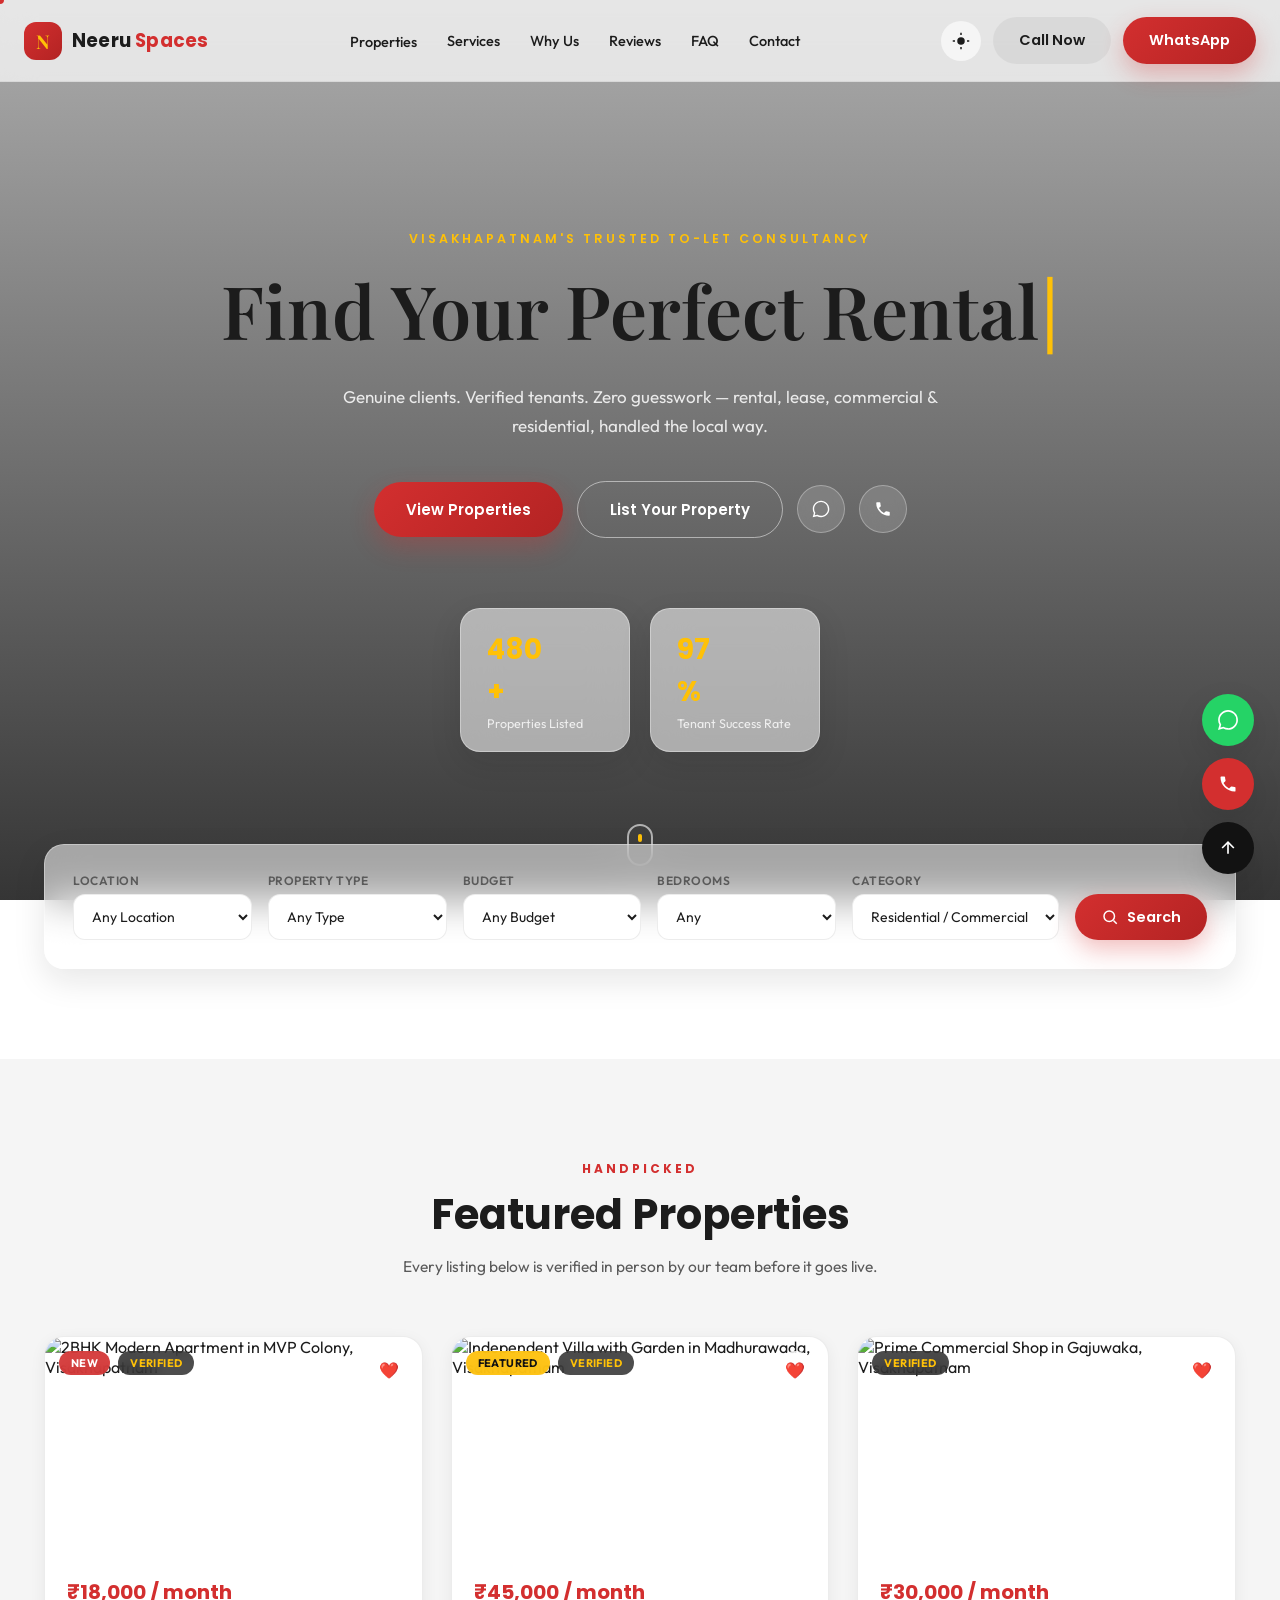
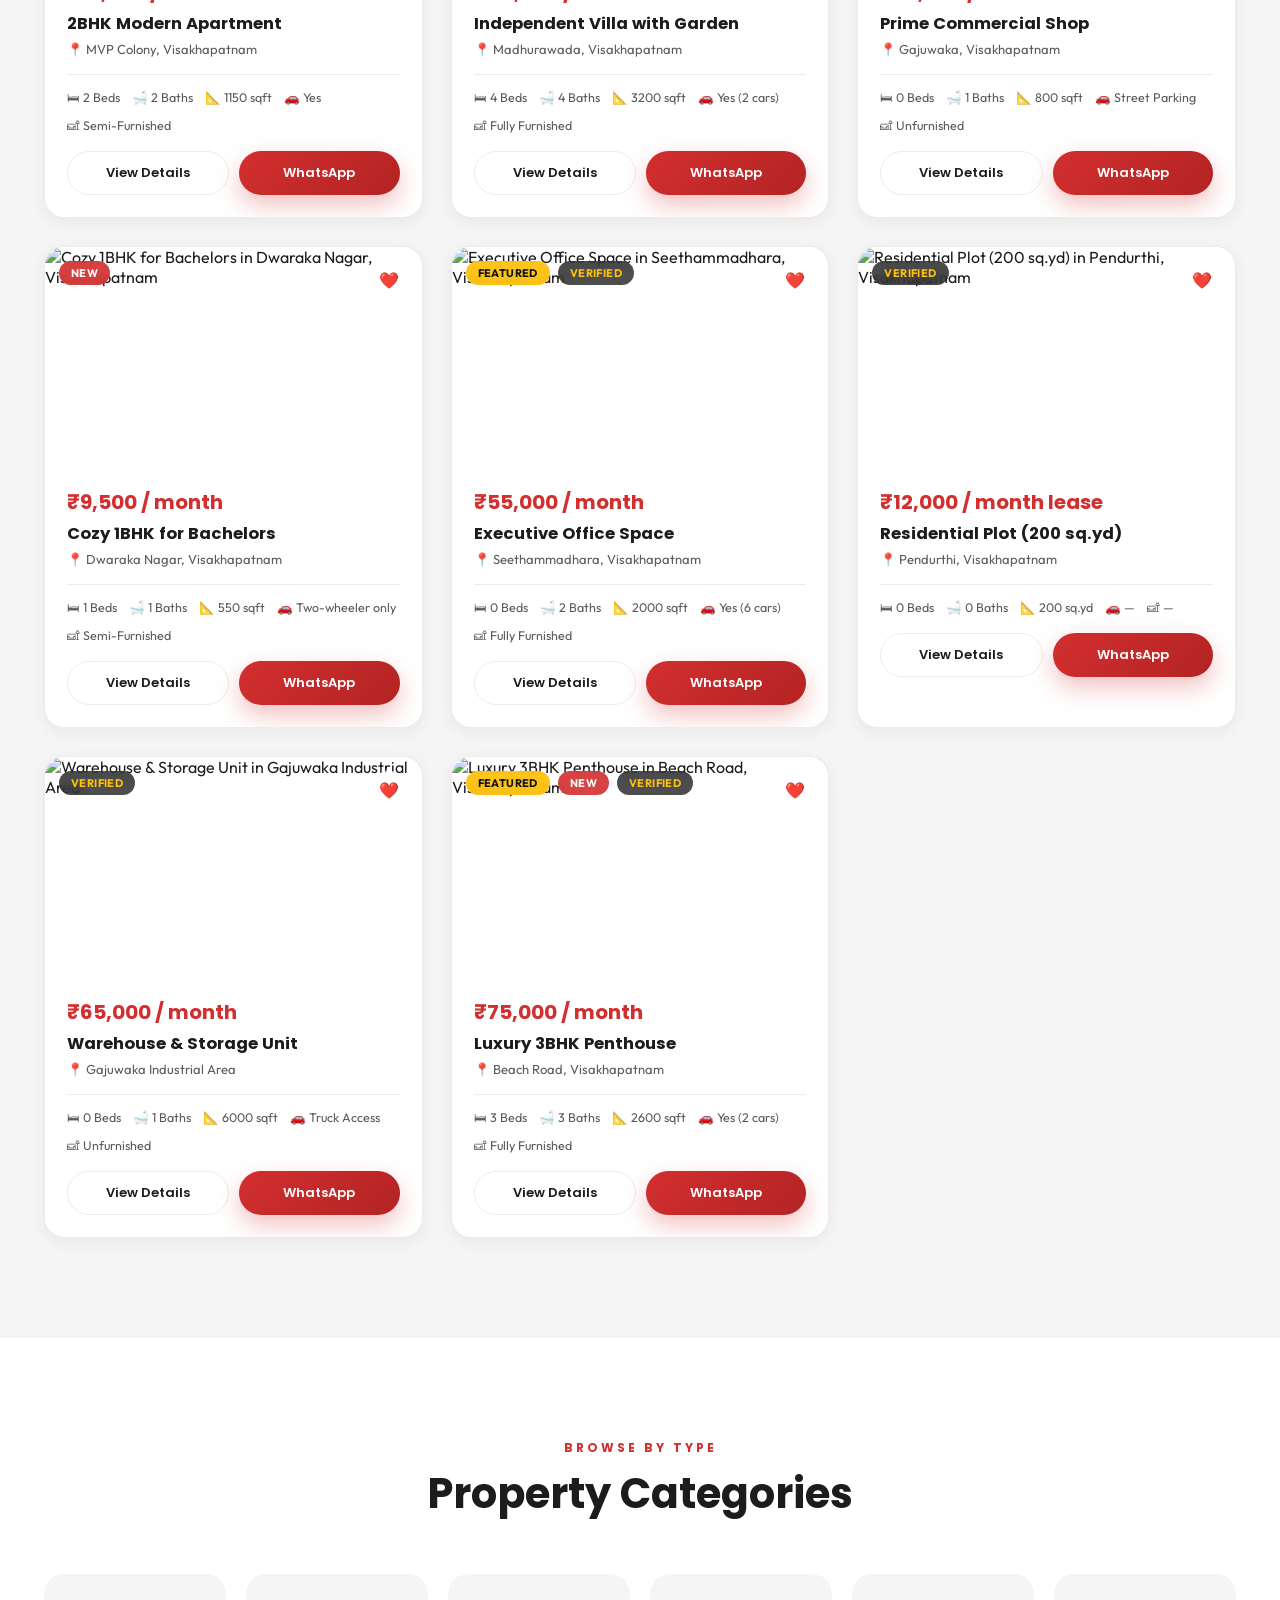
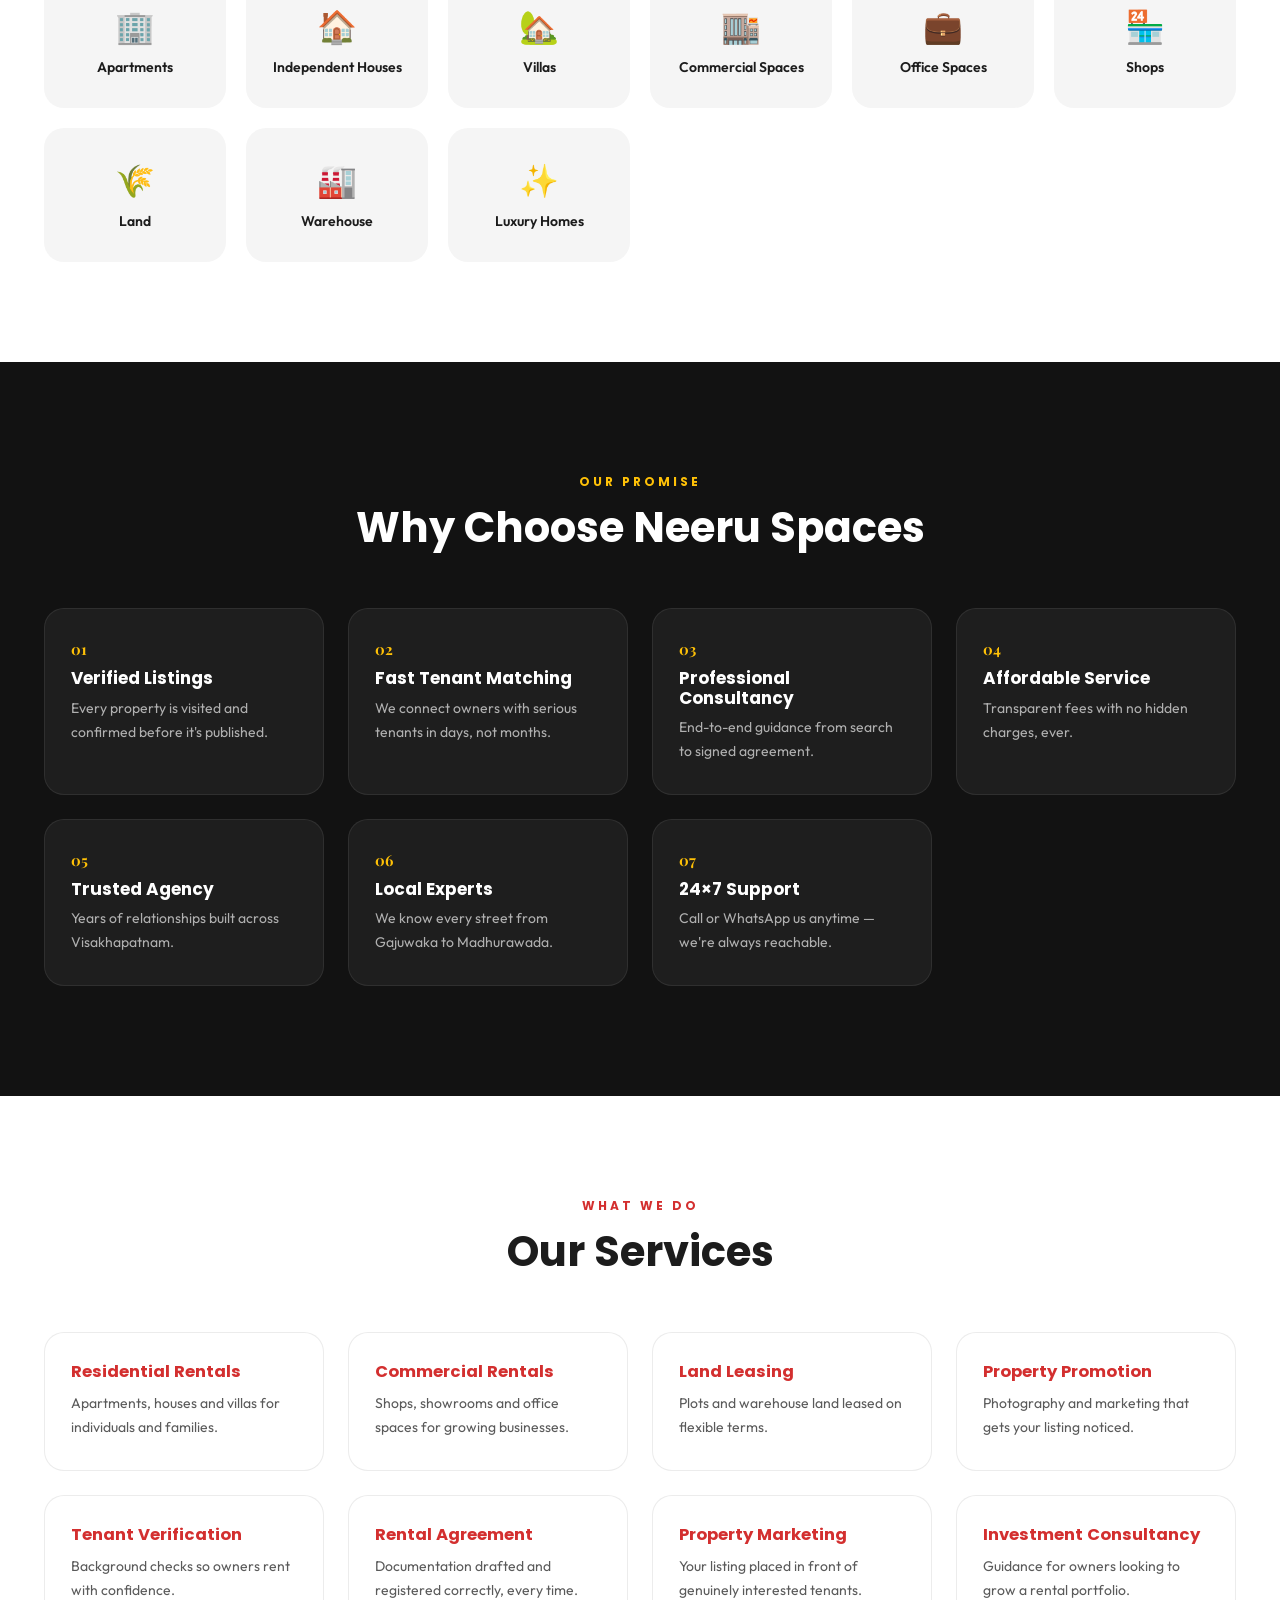
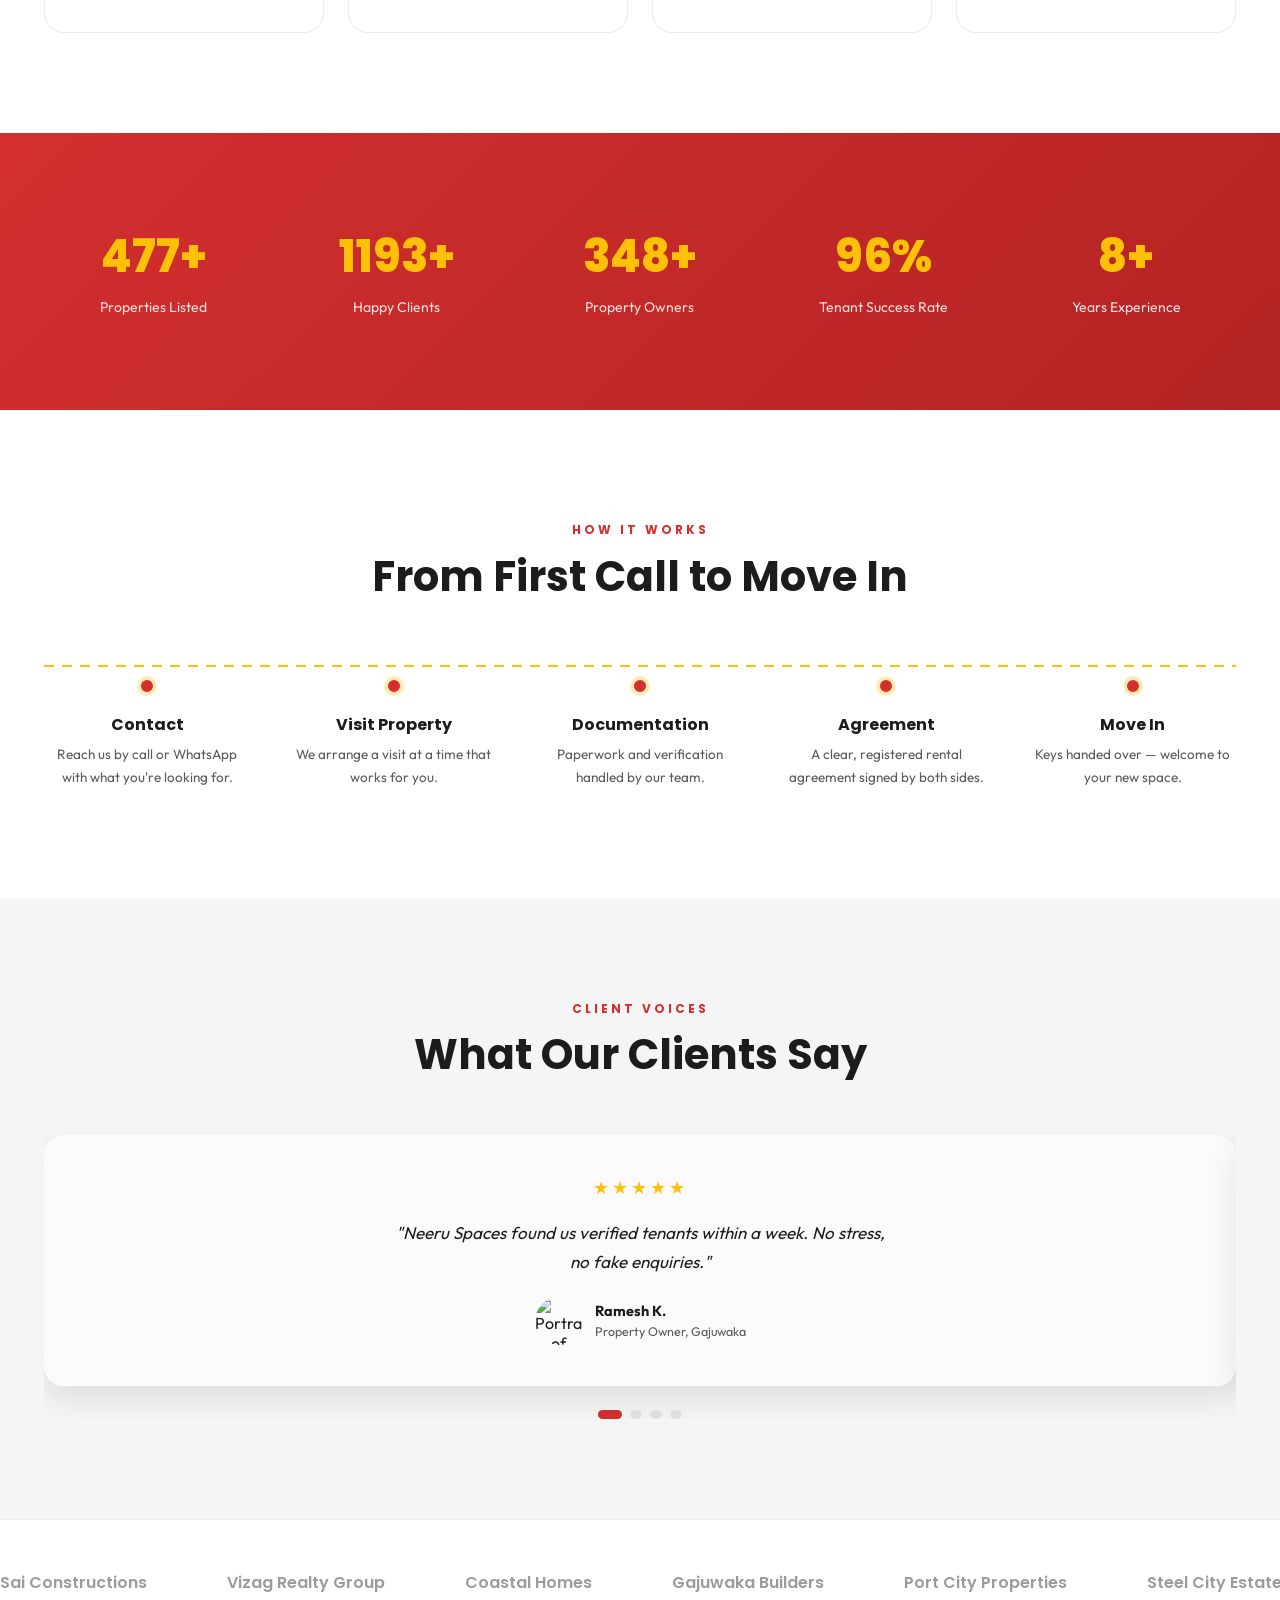
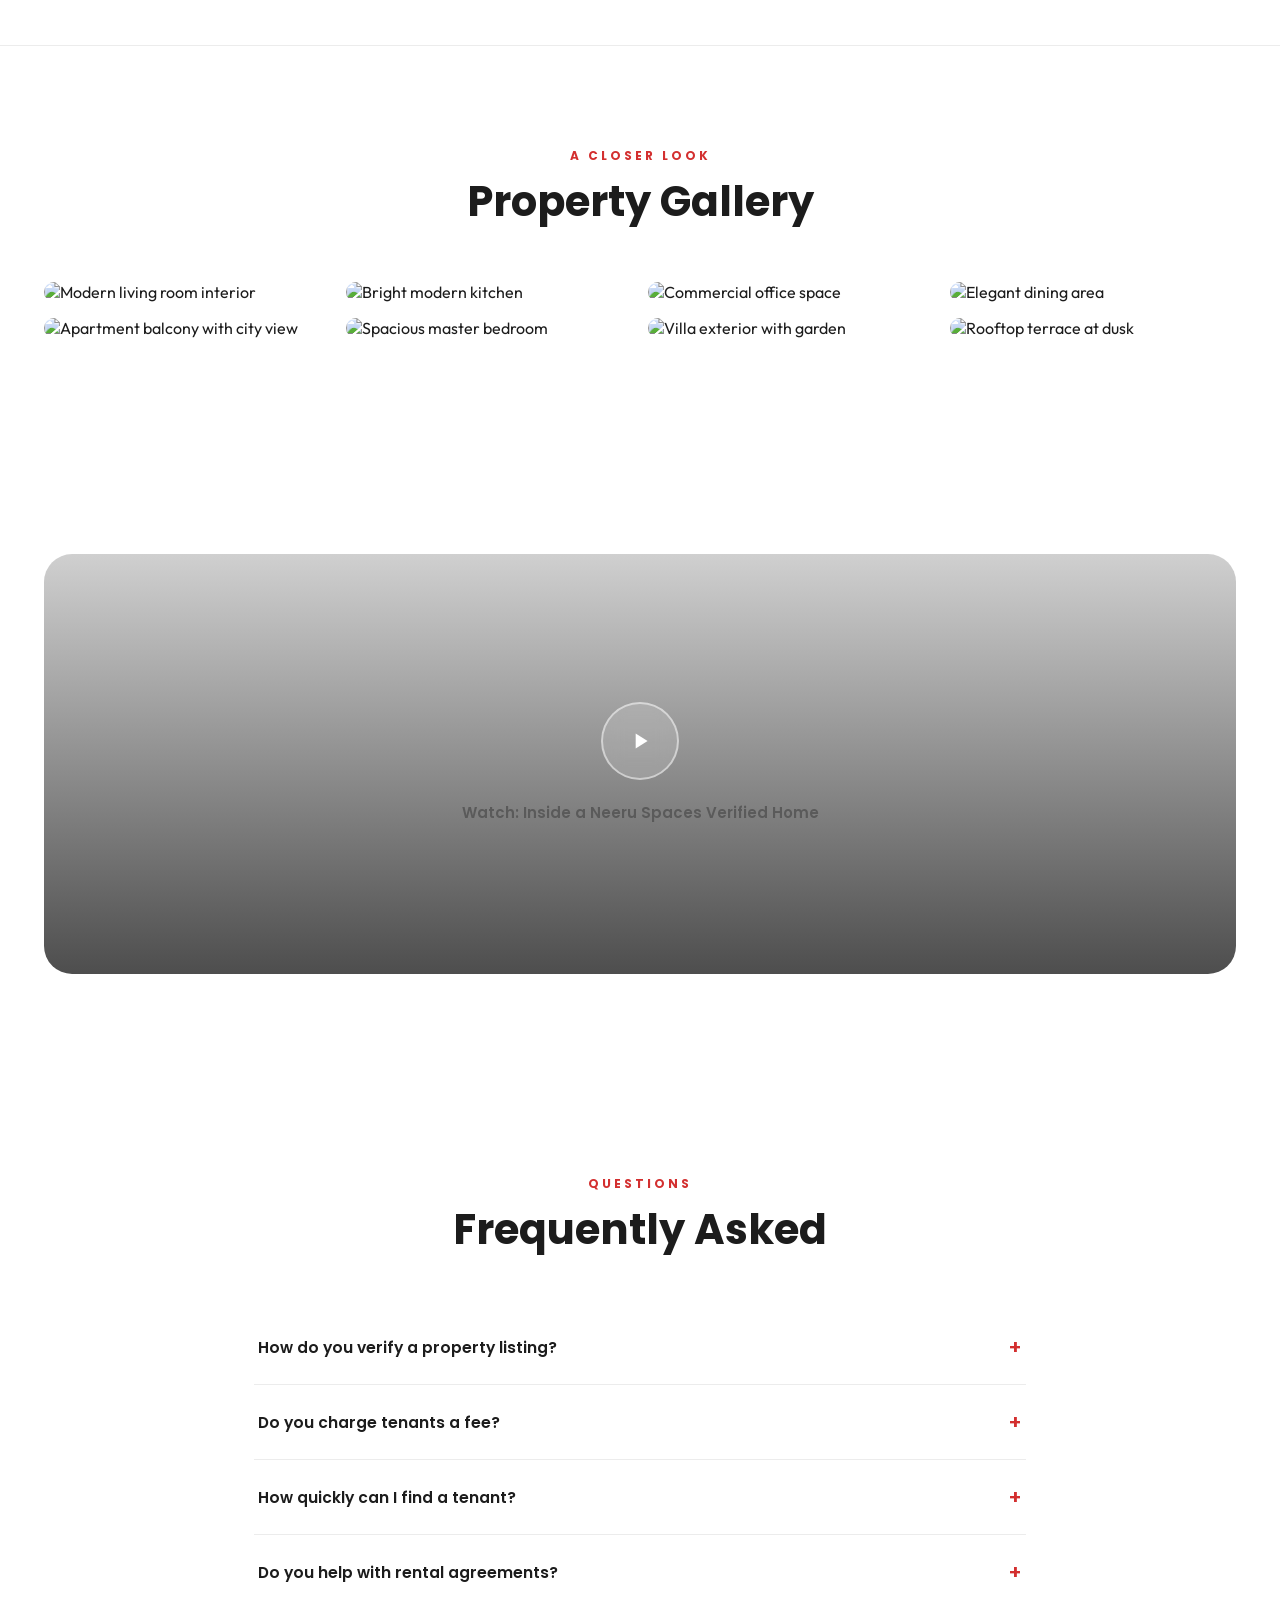
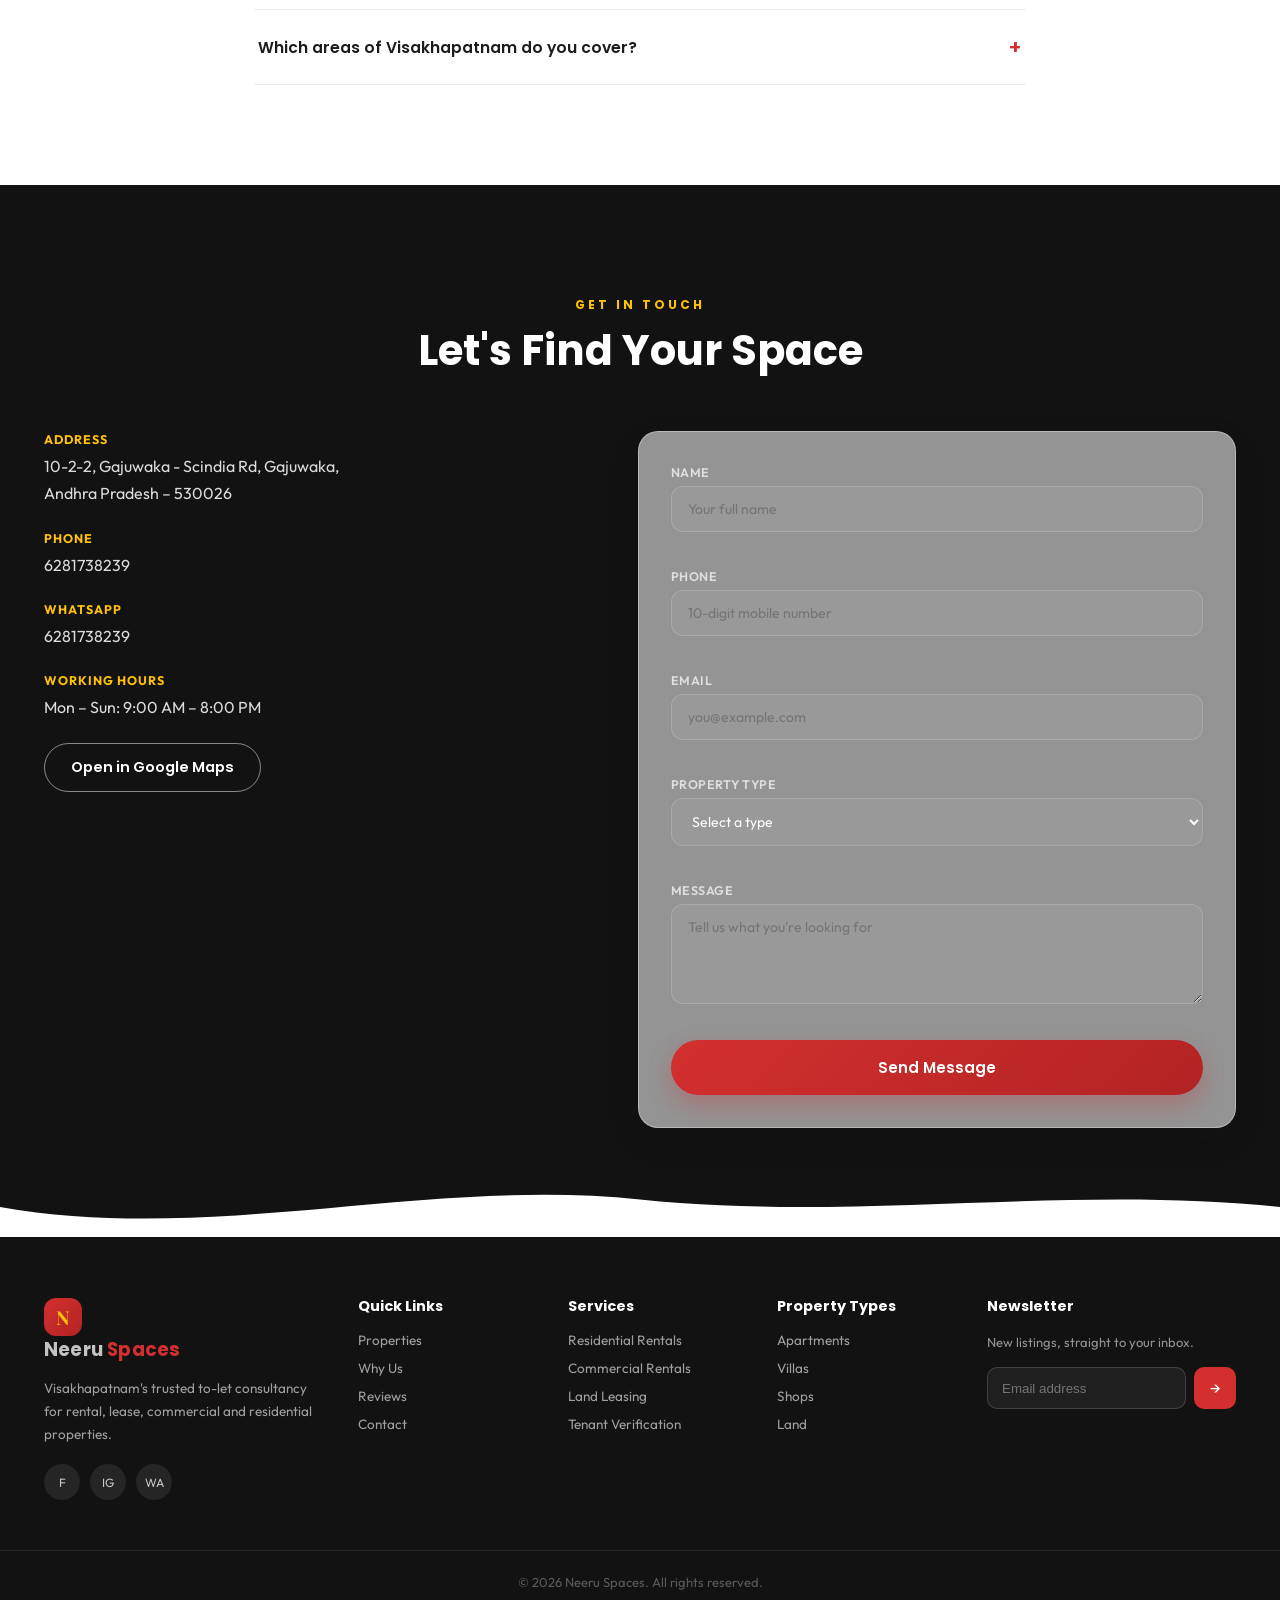
==== index.html @ d167b6fe "Add files via upload" ====
<!DOCTYPE html>
<html lang="en">
<head>
<meta charset="UTF-8">
<meta name="viewport" content="width=device-width, initial-scale=1.0">
<title>Neeru Spaces | Premium Property & Land Rental Agency in Visakhapatnam</title>
<meta name="description" content="Neeru Spaces is Visakhapatnam's trusted to-let consultancy for residential, commercial and land rentals. Verified listings, fast tenant matching, and professional consultancy in Gajuwaka, Vizag.">
<meta name="keywords" content="Neeru Spaces, to-let Visakhapatnam, rental agency Vizag, Gajuwaka property, house for rent Vizag, commercial rental Visakhapatnam, land lease Andhra Pradesh, tenant supplier Vizag">
<meta name="author" content="Neeru Spaces">
<link rel="canonical" href="https://www.neeruspaces.com/">

<!-- Open Graph -->
<meta property="og:type" content="website">
<meta property="og:title" content="Neeru Spaces | Property & Land Rental Agency, Visakhapatnam">
<meta property="og:description" content="Best tenant supplier in Visakhapatnam. Verified rental, lease, commercial & residential properties. To-let consultancy you can trust.">
<meta property="og:image" content="https://www.neeruspaces.com/assets/og-cover.jpg">
<meta property="og:url" content="https://www.neeruspaces.com/">
<meta property="og:locale" content="en_IN">

<!-- Twitter -->
<meta name="twitter:card" content="summary_large_image">
<meta name="twitter:title" content="Neeru Spaces | Property & Land Rental Agency">
<meta name="twitter:description" content="Verified rentals across Visakhapatnam. Residential, commercial, land — handled by local experts.">
<meta name="twitter:image" content="https://www.neeruspaces.com/assets/og-cover.jpg">

<link rel="icon" type="image/svg+xml" href="data:image/svg+xml,%3Csvg xmlns='http://www.w3.org/2000/svg' viewBox='0 0 100 100'%3E%3Crect width='100' height='100' rx='20' fill='%23D32F2F'/%3E%3Ctext x='50' y='68' font-size='58' text-anchor='middle' fill='%23FFC107' font-family='Georgia,serif'%3EN%3C/text%3E%3C/svg%3E">

<link rel="preconnect" href="https://fonts.googleapis.com">
<link rel="preconnect" href="https://fonts.gstatic.com" crossorigin>
<link href="https://fonts.googleapis.com/css2?family=Playfair+Display:ital,wght@0,500;0,600;0,700;1,500&family=Poppins:wght@300;400;500;600;700;800&family=Outfit:wght@300;400;500;600&display=swap" rel="stylesheet">

<link rel="stylesheet" href="style.css">

<script type="application/ld+json">
{
  "@context": "https://schema.org",
  "@type": "RealEstateAgent",
  "name": "Neeru Spaces",
  "description": "Property & Land Rental Agency in Visakhapatnam. To-let consultancy for rental, lease, commercial and residential properties.",
  "image": "https://www.neeruspaces.com/assets/og-cover.jpg",
  "telephone": "+91-6281738239",
  "address": {
    "@type": "PostalAddress",
    "streetAddress": "10-2-2, Gajuwaka - Scindia Rd, Gajuwaka",
    "addressLocality": "Visakhapatnam",
    "addressRegion": "Andhra Pradesh",
    "postalCode": "530026",
    "addressCountry": "IN"
  },
  "url": "https://www.neeruspaces.com/",
  "areaServed": "Visakhapatnam",
  "priceRange": "₹₹"
}
</script>
</head>
<body>

<!-- ================= LOADER ================= -->
<div id="loader" aria-hidden="true">
  <div class="loader-inner">
    <svg class="loader-tag" viewBox="0 0 60 60" width="56" height="56">
      <path d="M8 8 L34 8 L52 26 L34 52 L8 52 Z" fill="none" stroke="#FFC107" stroke-width="2.5"/>
      <circle cx="18" cy="18" r="4" fill="#FFC107"/>
    </svg>
    <div class="loader-word">NEERU <span>SPACES</span></div>
    <div class="loader-bar"><div class="loader-bar-fill"></div></div>
  </div>
</div>

<!-- custom cursor -->
<div class="cursor-dot" id="cursorDot"></div>
<div class="cursor-glow" id="cursorGlow"></div>

<div class="scroll-progress" id="scrollProgress"></div>

<!-- ================= NAVBAR ================= -->
<header class="navbar" id="navbar">
  <div class="nav-inner">
    <a href="#home" class="nav-logo" data-magnetic>
      <span class="nav-logo-mark">N</span>
      <span class="nav-logo-text">Neeru <em>Spaces</em></span>
    </a>

    <nav class="nav-links" id="navLinks">
      <div class="nav-item has-mega">
        <a href="#properties">Properties</a>
        <div class="mega-menu">
          <a href="#categories"><strong>Apartments</strong><span>Ready-to-move flats</span></a>
          <a href="#categories"><strong>Villas</strong><span>Independent luxury homes</span></a>
          <a href="#categories"><strong>Commercial</strong><span>Shops & office spaces</span></a>
          <a href="#categories"><strong>Land</strong><span>Plots & warehouse land</span></a>
        </div>
      </div>
      <a href="#services">Services</a>
      <a href="#why">Why Us</a>
      <a href="#testimonials">Reviews</a>
      <a href="#faq">FAQ</a>
      <a href="#contact">Contact</a>
    </nav>

    <div class="nav-actions">
      <button class="theme-toggle" id="themeToggle" aria-label="Toggle dark mode">
        <svg class="icon-sun" viewBox="0 0 24 24" width="18" height="18"><circle cx="12" cy="12" r="5" fill="currentColor"/><g stroke="currentColor" stroke-width="2"><line x1="12" y1="1" x2="12" y2="4"/><line x1="12" y1="20" x2="12" y2="23"/><line x1="1" y1="12" x2="4" y2="12"/><line x1="20" y1="12" x2="23" y2="12"/></g></svg>
        <svg class="icon-moon" viewBox="0 0 24 24" width="18" height="18"><path d="M20 14.5A8.5 8.5 0 1 1 9.5 4a7 7 0 0 0 10.5 10.5z" fill="currentColor"/></svg>
      </button>
      <a href="tel:+916281738239" class="btn btn-ghost nav-call" data-magnetic>Call Now</a>
      <a href="https://wa.me/916281738239" target="_blank" rel="noopener" class="btn btn-primary nav-whatsapp" data-magnetic>WhatsApp</a>
    </div>

    <button class="nav-burger" id="navBurger" aria-label="Open menu"><span></span><span></span><span></span></button>
  </div>
</header>

<main id="home">

<!-- ================= HERO ================= -->
<section class="hero">
  <div class="hero-slides" id="heroSlides">
    <div class="hero-slide active" style="background-image:linear-gradient(180deg, rgba(18,18,18,.35), rgba(18,18,18,.85)), url('https://images.unsplash.com/photo-1600585154340-be6161a56a0c?q=80&w=1600')"></div>
    <div class="hero-slide" style="background-image:linear-gradient(180deg, rgba(18,18,18,.35), rgba(18,18,18,.85)), url('https://images.unsplash.com/photo-1600607687939-ce8a6c25118c?q=80&w=1600')"></div>
    <div class="hero-slide" style="background-image:linear-gradient(180deg, rgba(18,18,18,.35), rgba(18,18,18,.85)), url('https://images.unsplash.com/photo-1512917774080-9991f1c4c750?q=80&w=1600')"></div>
  </div>
  <div class="hero-particles" id="heroParticles"></div>

  <div class="hero-content">
    <p class="hero-eyebrow reveal">Visakhapatnam's Trusted To-Let Consultancy</p>
    <h1 class="hero-title reveal">
      <span class="typed-line" id="typedLine">Find Your Perfect Rental</span>
    </h1>
    <p class="hero-sub reveal">Genuine clients. Verified tenants. Zero guesswork — rental, lease, commercial &amp; residential, handled the local way.</p>

    <div class="hero-ctas reveal">
      <a href="#properties" class="btn btn-primary btn-lg" data-magnetic>View Properties</a>
      <a href="#contact" class="btn btn-outline-light btn-lg" data-magnetic>List Your Property</a>
      <a href="https://wa.me/916281738239" target="_blank" rel="noopener" class="btn-icon-round" data-magnetic aria-label="WhatsApp us">
        <svg viewBox="0 0 24 24" width="20" height="20" fill="currentColor"><path d="M12.04 2C6.58 2 2.13 6.45 2.13 11.91c0 1.75.46 3.45 1.32 4.95L2 22l5.29-1.39a9.9 9.9 0 0 0 4.75 1.21h.01c5.46 0 9.91-4.45 9.91-9.91C21.96 6.45 17.5 2 12.04 2zm0 18.11h-.01a8.2 8.2 0 0 1-4.18-1.15l-.3-.18-3.14.82.84-3.06-.2-.31a8.2 8.2 0 0 1-1.27-4.32c0-4.54 3.7-8.24 8.26-8.24 2.2 0 4.27.86 5.83 2.42a8.18 8.18 0 0 1 2.42 5.83c0 4.55-3.7 8.24-8.25 8.24z"/></svg>
      </a>
      <a href="tel:+916281738239" class="btn-icon-round" data-magnetic aria-label="Call us">
        <svg viewBox="0 0 24 24" width="18" height="18" fill="currentColor"><path d="M6.62 10.79a15.1 15.1 0 0 0 6.59 6.59l2.2-2.2a1 1 0 0 1 1.02-.24 11.4 11.4 0 0 0 3.58.57 1 1 0 0 1 1 1V20a1 1 0 0 1-1 1A17 17 0 0 1 3 4a1 1 0 0 1 1-1h3.5a1 1 0 0 1 1 1 11.4 11.4 0 0 0 .57 3.58 1 1 0 0 1-.25 1.02z"/></svg>
      </a>
    </div>

    <div class="hero-float-cards">
      <div class="glass-card float-card float-card-1">
        <span class="stat-num" data-count="480">0</span><span class="stat-plus">+</span>
        <span class="stat-label">Properties Listed</span>
      </div>
      <div class="glass-card float-card float-card-2">
        <span class="stat-num" data-count="97">0</span><span class="stat-plus">%</span>
        <span class="stat-label">Tenant Success Rate</span>
      </div>
    </div>
  </div>

  <button class="scroll-indicator" id="scrollIndicator" aria-label="Scroll down">
    <span></span>
  </button>
</section>

<!-- ================= SEARCH ================= -->
<section class="search-section" id="search">
  <div class="container">
    <div class="search-panel glass-card">
      <form id="searchForm" class="search-form">
        <div class="search-field">
          <label for="f-location">Location</label>
          <select id="f-location">
            <option value="">Any Location</option>
            <option>Gajuwaka</option>
            <option>MVP Colony</option>
            <option>Madhurawada</option>
            <option>Dwaraka Nagar</option>
            <option>Seethammadhara</option>
            <option>Pendurthi</option>
          </select>
        </div>
        <div class="search-field">
          <label for="f-type">Property Type</label>
          <select id="f-type">
            <option value="">Any Type</option>
            <option>Apartment</option>
            <option>Villa</option>
            <option>Independent House</option>
            <option>Commercial</option>
            <option>Office Space</option>
            <option>Shop</option>
            <option>Land</option>
          </select>
        </div>
        <div class="search-field">
          <label for="f-budget">Budget</label>
          <select id="f-budget">
            <option value="">Any Budget</option>
            <option value="10000">Under ₹10,000</option>
            <option value="25000">Under ₹25,000</option>
            <option value="50000">Under ₹50,000</option>
            <option value="999999">₹50,000+</option>
          </select>
        </div>
        <div class="search-field">
          <label for="f-beds">Bedrooms</label>
          <select id="f-beds">
            <option value="">Any</option>
            <option value="1">1 BHK</option>
            <option value="2">2 BHK</option>
            <option value="3">3 BHK</option>
            <option value="4">4+ BHK</option>
          </select>
        </div>
        <div class="search-field">
          <label for="f-cat">Category</label>
          <select id="f-cat">
            <option value="">Residential / Commercial</option>
            <option>Residential</option>
            <option>Commercial</option>
          </select>
        </div>
        <button type="submit" class="btn btn-primary search-btn" data-magnetic>
          <svg viewBox="0 0 24 24" width="18" height="18" fill="none" stroke="currentColor" stroke-width="2"><circle cx="11" cy="11" r="7"/><line x1="21" y1="21" x2="16.65" y2="16.65"/></svg>
          Search
        </button>
      </form>
    </div>
  </div>
</section>

<!-- ================= FEATURED PROPERTIES ================= -->
<section class="properties-section" id="properties">
  <div class="container">
    <div class="section-head reveal">
      <p class="eyebrow">Handpicked</p>
      <h2>Featured Properties</h2>
      <p class="section-sub">Every listing below is verified in person by our team before it goes live.</p>
    </div>
    <div class="properties-grid" id="propertiesGrid"><!-- injected by script.js --></div>
    <div class="properties-empty" id="propertiesEmpty" hidden>
      <p>No properties match those filters yet. Try widening your search.</p>
    </div>
  </div>
</section>

<!-- ================= PROPERTY MODAL ================= -->
<div class="modal-overlay" id="propertyModal" aria-hidden="true">
  <div class="modal-box" role="dialog" aria-modal="true" aria-labelledby="modalTitle">
    <button class="modal-close" id="modalClose" aria-label="Close">&times;</button>
    <div class="modal-gallery" id="modalGallery"></div>
    <div class="modal-body">
      <div class="modal-badges" id="modalBadges"></div>
      <h3 id="modalTitle"></h3>
      <p class="modal-location" id="modalLocation"></p>
      <p class="modal-price" id="modalPrice"></p>
      <div class="modal-specs" id="modalSpecs"></div>
      <p class="modal-desc" id="modalDesc"></p>
      <div class="modal-amenities" id="modalAmenities"></div>
      <div class="modal-map" id="modalMap">
        <iframe title="Property location" loading="lazy" width="100%" height="220" style="border:0;border-radius:16px" src="https://maps.google.com/maps?q=Gajuwaka%20Visakhapatnam&z=14&output=embed"></iframe>
      </div>
      <div class="modal-owner">
        <div>
          <strong>Neeru Spaces</strong>
          <span>Listing Consultant</span>
        </div>
        <div class="modal-owner-actions">
          <a href="tel:+916281738239" class="btn btn-outline">Call Owner</a>
          <a href="https://wa.me/916281738239" target="_blank" rel="noopener" class="btn btn-primary">Inquire on WhatsApp</a>
        </div>
      </div>
    </div>
  </div>
</div>

<!-- ================= CATEGORIES ================= -->
<section class="categories-section" id="categories">
  <div class="container">
    <div class="section-head reveal">
      <p class="eyebrow">Browse by Type</p>
      <h2>Property Categories</h2>
    </div>
    <div class="categories-grid">
      <div class="cat-card reveal"><div class="cat-icon">🏢</div><span>Apartments</span></div>
      <div class="cat-card reveal"><div class="cat-icon">🏠</div><span>Independent Houses</span></div>
      <div class="cat-card reveal"><div class="cat-icon">🏡</div><span>Villas</span></div>
      <div class="cat-card reveal"><div class="cat-icon">🏬</div><span>Commercial Spaces</span></div>
      <div class="cat-card reveal"><div class="cat-icon">💼</div><span>Office Spaces</span></div>
      <div class="cat-card reveal"><div class="cat-icon">🏪</div><span>Shops</span></div>
      <div class="cat-card reveal"><div class="cat-icon">🌾</div><span>Land</span></div>
      <div class="cat-card reveal"><div class="cat-icon">🏭</div><span>Warehouse</span></div>
      <div class="cat-card reveal"><div class="cat-icon">✨</div><span>Luxury Homes</span></div>
    </div>
  </div>
</section>

<!-- ================= WHY CHOOSE US ================= -->
<section class="why-section" id="why">
  <div class="container">
    <div class="section-head reveal light">
      <p class="eyebrow">Our Promise</p>
      <h2>Why Choose Neeru Spaces</h2>
    </div>
    <div class="why-grid">
      <div class="why-card reveal"><span class="why-num">01</span><h3>Verified Listings</h3><p>Every property is visited and confirmed before it's published.</p></div>
      <div class="why-card reveal"><span class="why-num">02</span><h3>Fast Tenant Matching</h3><p>We connect owners with serious tenants in days, not months.</p></div>
      <div class="why-card reveal"><span class="why-num">03</span><h3>Professional Consultancy</h3><p>End-to-end guidance from search to signed agreement.</p></div>
      <div class="why-card reveal"><span class="why-num">04</span><h3>Affordable Service</h3><p>Transparent fees with no hidden charges, ever.</p></div>
      <div class="why-card reveal"><span class="why-num">05</span><h3>Trusted Agency</h3><p>Years of relationships built across Visakhapatnam.</p></div>
      <div class="why-card reveal"><span class="why-num">06</span><h3>Local Experts</h3><p>We know every street from Gajuwaka to Madhurawada.</p></div>
      <div class="why-card reveal"><span class="why-num">07</span><h3>24×7 Support</h3><p>Call or WhatsApp us anytime — we're always reachable.</p></div>
    </div>
  </div>
</section>

<!-- ================= SERVICES ================= -->
<section class="services-section" id="services">
  <div class="container">
    <div class="section-head reveal">
      <p class="eyebrow">What We Do</p>
      <h2>Our Services</h2>
    </div>
    <div class="services-grid">
      <div class="service-card reveal"><h3>Residential Rentals</h3><p>Apartments, houses and villas for individuals and families.</p></div>
      <div class="service-card reveal"><h3>Commercial Rentals</h3><p>Shops, showrooms and office spaces for growing businesses.</p></div>
      <div class="service-card reveal"><h3>Land Leasing</h3><p>Plots and warehouse land leased on flexible terms.</p></div>
      <div class="service-card reveal"><h3>Property Promotion</h3><p>Photography and marketing that gets your listing noticed.</p></div>
      <div class="service-card reveal"><h3>Tenant Verification</h3><p>Background checks so owners rent with confidence.</p></div>
      <div class="service-card reveal"><h3>Rental Agreement</h3><p>Documentation drafted and registered correctly, every time.</p></div>
      <div class="service-card reveal"><h3>Property Marketing</h3><p>Your listing placed in front of genuinely interested tenants.</p></div>
      <div class="service-card reveal"><h3>Investment Consultancy</h3><p>Guidance for owners looking to grow a rental portfolio.</p></div>
    </div>
  </div>
</section>

<!-- ================= STATISTICS ================= -->
<section class="stats-section" id="stats">
  <div class="container stats-grid">
    <div class="stat-item reveal"><span class="stat-num" data-count="480">0</span><span class="stat-plus">+</span><p>Properties Listed</p></div>
    <div class="stat-item reveal"><span class="stat-num" data-count="1200">0</span><span class="stat-plus">+</span><p>Happy Clients</p></div>
    <div class="stat-item reveal"><span class="stat-num" data-count="350">0</span><span class="stat-plus">+</span><p>Property Owners</p></div>
    <div class="stat-item reveal"><span class="stat-num" data-count="97">0</span><span class="stat-plus">%</span><p>Tenant Success Rate</p></div>
    <div class="stat-item reveal"><span class="stat-num" data-count="9">0</span><span class="stat-plus">+</span><p>Years Experience</p></div>
  </div>
</section>

<!-- ================= TIMELINE ================= -->
<section class="timeline-section" id="timeline">
  <div class="container">
    <div class="section-head reveal">
      <p class="eyebrow">How It Works</p>
      <h2>From First Call to Move In</h2>
    </div>
    <div class="timeline">
      <div class="timeline-item reveal"><div class="timeline-dot"></div><h3>Contact</h3><p>Reach us by call or WhatsApp with what you're looking for.</p></div>
      <div class="timeline-item reveal"><div class="timeline-dot"></div><h3>Visit Property</h3><p>We arrange a visit at a time that works for you.</p></div>
      <div class="timeline-item reveal"><div class="timeline-dot"></div><h3>Documentation</h3><p>Paperwork and verification handled by our team.</p></div>
      <div class="timeline-item reveal"><div class="timeline-dot"></div><h3>Agreement</h3><p>A clear, registered rental agreement signed by both sides.</p></div>
      <div class="timeline-item reveal"><div class="timeline-dot"></div><h3>Move In</h3><p>Keys handed over — welcome to your new space.</p></div>
    </div>
  </div>
</section>

<!-- ================= TESTIMONIALS ================= -->
<section class="testimonials-section" id="testimonials">
  <div class="container">
    <div class="section-head reveal">
      <p class="eyebrow">Client Voices</p>
      <h2>What Our Clients Say</h2>
    </div>
    <div class="testimonial-slider" id="testimonialSlider">
      <div class="testimonial-track" id="testimonialTrack">
        <div class="testimonial-card glass-card">
          <div class="stars">★★★★★</div>
          <p>"Neeru Spaces found us verified tenants within a week. No stress, no fake enquiries."</p>
          <div class="testimonial-person"><img src="https://i.pravatar.cc/80?img=12" alt="Portrait of client Ramesh K." loading="lazy"><div><strong>Ramesh K.</strong><span>Property Owner, Gajuwaka</span></div></div>
        </div>
        <div class="testimonial-card glass-card">
          <div class="stars">★★★★★</div>
          <p>"They handled our shop's rental agreement end to end. Extremely professional team."</p>
          <div class="testimonial-person"><img src="https://i.pravatar.cc/80?img=32" alt="Portrait of client Sunitha P." loading="lazy"><div><strong>Sunitha P.</strong><span>Shop Owner, MVP Colony</span></div></div>
        </div>
        <div class="testimonial-card glass-card">
          <div class="stars">★★★★★</div>
          <p>"Found our 2BHK in three days flat. Genuinely the best rental agency in Vizag."</p>
          <div class="testimonial-person"><img src="https://i.pravatar.cc/80?img=45" alt="Portrait of client Arjun V." loading="lazy"><div><strong>Arjun V.</strong><span>Tenant, Madhurawada</span></div></div>
        </div>
        <div class="testimonial-card glass-card">
          <div class="stars">★★★★★</div>
          <p>"Transparent pricing, no hidden charges. Highly recommend for land leasing."</p>
          <div class="testimonial-person"><img src="https://i.pravatar.cc/80?img=57" alt="Portrait of client Lakshmi N." loading="lazy"><div><strong>Lakshmi N.</strong><span>Landowner, Pendurthi</span></div></div>
        </div>
      </div>
      <div class="testimonial-dots" id="testimonialDots"></div>
    </div>
  </div>
</section>

<!-- ================= CLIENT LOGOS ================= -->
<section class="logos-section">
  <div class="logos-marquee">
    <div class="logos-track">
      <span>Sai Constructions</span><span>Vizag Realty Group</span><span>Coastal Homes</span><span>Gajuwaka Builders</span><span>Port City Properties</span><span>Steel City Estates</span>
      <span>Sai Constructions</span><span>Vizag Realty Group</span><span>Coastal Homes</span><span>Gajuwaka Builders</span><span>Port City Properties</span><span>Steel City Estates</span>
    </div>
  </div>
</section>

<!-- ================= GALLERY ================= -->
<section class="gallery-section" id="gallery">
  <div class="container">
    <div class="section-head reveal">
      <p class="eyebrow">A Closer Look</p>
      <h2>Property Gallery</h2>
    </div>
    <div class="gallery-masonry" id="galleryMasonry">
      <img src="https://images.unsplash.com/photo-1560184897-ae75f418493e?q=80&w=600" alt="Modern living room interior" loading="lazy">
      <img src="https://images.unsplash.com/photo-1600607687920-4e2a09cf159d?q=80&w=600" alt="Apartment balcony with city view" loading="lazy">
      <img src="https://images.unsplash.com/photo-1600566753086-00f18fb6b3ea?q=80&w=600" alt="Bright modern kitchen" loading="lazy">
      <img src="https://images.unsplash.com/photo-1600585154526-990dced4db0d?q=80&w=600" alt="Spacious master bedroom" loading="lazy">
      <img src="https://images.unsplash.com/photo-1600047509807-ba8f99d2cdde?q=80&w=600" alt="Commercial office space" loading="lazy">
      <img src="https://images.unsplash.com/photo-1600566753151-384129cf4e3e?q=80&w=600" alt="Villa exterior with garden" loading="lazy">
      <img src="https://images.unsplash.com/photo-1600210492486-724fe5c67fb0?q=80&w=600" alt="Elegant dining area" loading="lazy">
      <img src="https://images.unsplash.com/photo-1600566752355-35792bedcfea?q=80&w=600" alt="Rooftop terrace at dusk" loading="lazy">
    </div>
  </div>
</section>

<!-- ================= VIDEO ================= -->
<section class="video-section" id="video">
  <div class="container">
    <div class="video-frame reveal" style="background-image:linear-gradient(180deg, rgba(18,18,18,.2), rgba(18,18,18,.75)), url('https://images.unsplash.com/photo-1600585154363-67eb9e2e2099?q=80&w=1400')">
      <button class="play-btn" id="playBtn" aria-label="Play promo video">
        <svg viewBox="0 0 24 24" width="26" height="26" fill="currentColor"><path d="M8 5v14l11-7z"/></svg>
      </button>
      <p>Watch: Inside a Neeru Spaces Verified Home</p>
    </div>
  </div>
</section>

<!-- ================= FAQ ================= -->
<section class="faq-section" id="faq">
  <div class="container container-narrow">
    <div class="section-head reveal">
      <p class="eyebrow">Questions</p>
      <h2>Frequently Asked</h2>
    </div>
    <div class="faq-list" id="faqList">
      <div class="faq-item reveal">
        <button class="faq-q">How do you verify a property listing? <span class="faq-icon">+</span></button>
        <div class="faq-a"><p>Our team physically visits every property, confirms ownership documents, and photographs the space before it goes live on the site.</p></div>
      </div>
      <div class="faq-item reveal">
        <button class="faq-q">Do you charge tenants a fee? <span class="faq-icon">+</span></button>
        <div class="faq-a"><p>Our consultancy fee is transparent and shared upfront — there are no hidden charges added later in the process.</p></div>
      </div>
      <div class="faq-item reveal">
        <button class="faq-q">How quickly can I find a tenant? <span class="faq-icon">+</span></button>
        <div class="faq-a"><p>Most residential listings find a verified tenant within one to two weeks, depending on location and pricing.</p></div>
      </div>
      <div class="faq-item reveal">
        <button class="faq-q">Do you help with rental agreements? <span class="faq-icon">+</span></button>
        <div class="faq-a"><p>Yes — we draft, coordinate stamping and registration, and keep copies for both owner and tenant.</p></div>
      </div>
      <div class="faq-item reveal">
        <button class="faq-q">Which areas of Visakhapatnam do you cover? <span class="faq-icon">+</span></button>
        <div class="faq-a"><p>We're based in Gajuwaka and actively cover MVP Colony, Madhurawada, Dwaraka Nagar, Seethammadhara, Pendurthi and surrounding areas.</p></div>
      </div>
    </div>
  </div>
</section>

<!-- ================= CONTACT ================= -->
<section class="contact-section" id="contact">
  <div class="container">
    <div class="section-head reveal light">
      <p class="eyebrow">Get In Touch</p>
      <h2>Let's Find Your Space</h2>
    </div>
    <div class="contact-grid">
      <div class="contact-info reveal">
        <div class="info-row"><strong>Address</strong><p>10-2-2, Gajuwaka - Scindia Rd, Gajuwaka,<br>Andhra Pradesh – 530026</p></div>
        <div class="info-row"><strong>Phone</strong><p><a href="tel:+916281738239">6281738239</a></p></div>
        <div class="info-row"><strong>WhatsApp</strong><p><a href="https://wa.me/916281738239" target="_blank" rel="noopener">6281738239</a></p></div>
        <div class="info-row"><strong>Working Hours</strong><p>Mon – Sun: 9:00 AM – 8:00 PM</p></div>
        <a href="https://maps.app.goo.gl/Mbp4nkNLLm47brPK7" target="_blank" rel="noopener" class="btn btn-outline-light">Open in Google Maps</a>
        <iframe class="contact-map" title="Neeru Spaces location" loading="lazy" src="https://maps.google.com/maps?q=Gajuwaka%20Scindia%20Road%20Visakhapatnam&z=15&output=embed"></iframe>
      </div>
      <form class="contact-form glass-card reveal" id="contactForm" novalidate>
        <div class="form-row">
          <label for="c-name">Name</label>
          <input type="text" id="c-name" name="name" required minlength="2" placeholder="Your full name">
          <span class="form-error" data-error-for="c-name"></span>
        </div>
        <div class="form-row">
          <label for="c-phone">Phone</label>
          <input type="tel" id="c-phone" name="phone" required pattern="[0-9]{10}" placeholder="10-digit mobile number">
          <span class="form-error" data-error-for="c-phone"></span>
        </div>
        <div class="form-row">
          <label for="c-email">Email</label>
          <input type="email" id="c-email" name="email" required placeholder="you@example.com">
          <span class="form-error" data-error-for="c-email"></span>
        </div>
        <div class="form-row">
          <label for="c-type">Property Type</label>
          <select id="c-type" name="type" required>
            <option value="">Select a type</option>
            <option>Residential Rental</option>
            <option>Commercial Rental</option>
            <option>Land Lease</option>
            <option>Other</option>
          </select>
          <span class="form-error" data-error-for="c-type"></span>
        </div>
        <div class="form-row">
          <label for="c-message">Message</label>
          <textarea id="c-message" name="message" required minlength="10" rows="4" placeholder="Tell us what you're looking for"></textarea>
          <span class="form-error" data-error-for="c-message"></span>
        </div>
        <button type="submit" class="btn btn-primary btn-lg" data-magnetic>Send Message</button>
      </form>
    </div>
  </div>
</section>

</main>

<!-- ================= FOOTER ================= -->
<footer class="footer">
  <svg class="footer-wave" viewBox="0 0 1440 80" preserveAspectRatio="none"><path d="M0,40 C240,90 480,0 720,30 C960,60 1200,10 1440,40 L1440,80 L0,80 Z" fill="currentColor"/></svg>
  <div class="container footer-grid">
    <div class="footer-brand">
      <span class="nav-logo-text"><span class="nav-logo-mark">N</span> Neeru <em>Spaces</em></span>
      <p>Visakhapatnam's trusted to-let consultancy for rental, lease, commercial and residential properties.</p>
      <div class="footer-social">
        <a href="#" aria-label="Facebook" data-magnetic>f</a>
        <a href="#" aria-label="Instagram" data-magnetic>ig</a>
        <a href="https://wa.me/916281738239" target="_blank" rel="noopener" aria-label="WhatsApp" data-magnetic>wa</a>
      </div>
    </div>
    <div class="footer-col">
      <h4>Quick Links</h4>
      <a href="#properties">Properties</a>
      <a href="#why">Why Us</a>
      <a href="#testimonials">Reviews</a>
      <a href="#contact">Contact</a>
    </div>
    <div class="footer-col">
      <h4>Services</h4>
      <a href="#services">Residential Rentals</a>
      <a href="#services">Commercial Rentals</a>
      <a href="#services">Land Leasing</a>
      <a href="#services">Tenant Verification</a>
    </div>
    <div class="footer-col">
      <h4>Property Types</h4>
      <a href="#categories">Apartments</a>
      <a href="#categories">Villas</a>
      <a href="#categories">Shops</a>
      <a href="#categories">Land</a>
    </div>
    <div class="footer-col footer-newsletter">
      <h4>Newsletter</h4>
      <p>New listings, straight to your inbox.</p>
      <form class="newsletter-form" id="newsletterForm">
        <input type="email" placeholder="Email address" required aria-label="Email address">
        <button type="submit" aria-label="Subscribe">→</button>
      </form>
    </div>
  </div>
  <div class="footer-bottom">
    <p>&copy; <span id="year"></span> Neeru Spaces. All rights reserved.</p>
  </div>
</footer>

<!-- ================= FLOATING BUTTONS ================= -->
<div class="floating-buttons">
  <a href="https://wa.me/916281738239" target="_blank" rel="noopener" class="fab fab-whatsapp" aria-label="WhatsApp">
    <svg viewBox="0 0 24 24" width="24" height="24" fill="currentColor"><path d="M12.04 2C6.58 2 2.13 6.45 2.13 11.91c0 1.75.46 3.45 1.32 4.95L2 22l5.29-1.39a9.9 9.9 0 0 0 4.75 1.21h.01c5.46 0 9.91-4.45 9.91-9.91C21.96 6.45 17.5 2 12.04 2zm0 18.11h-.01a8.2 8.2 0 0 1-4.18-1.15l-.3-.18-3.14.82.84-3.06-.2-.31a8.2 8.2 0 0 1-1.27-4.32c0-4.54 3.7-8.24 8.26-8.24 2.2 0 4.27.86 5.83 2.42a8.18 8.18 0 0 1 2.42 5.83c0 4.55-3.7 8.24-8.25 8.24z"/></svg>
  </a>
  <a href="tel:+916281738239" class="fab fab-call" aria-label="Call">
    <svg viewBox="0 0 24 24" width="20" height="20" fill="currentColor"><path d="M6.62 10.79a15.1 15.1 0 0 0 6.59 6.59l2.2-2.2a1 1 0 0 1 1.02-.24 11.4 11.4 0 0 0 3.58.57 1 1 0 0 1 1 1V20a1 1 0 0 1-1 1A17 17 0 0 1 3 4a1 1 0 0 1 1-1h3.5a1 1 0 0 1 1 1 11.4 11.4 0 0 0 .57 3.58 1 1 0 0 1-.25 1.02z"/></svg>
  </a>
  <button class="fab fab-top" id="backToTop" aria-label="Back to top">
    <svg viewBox="0 0 24 24" width="20" height="20" fill="none" stroke="currentColor" stroke-width="2"><line x1="12" y1="19" x2="12" y2="5"/><polyline points="5 12 12 5 19 12"/></svg>
  </button>
</div>

<!-- toast -->
<div class="toast" id="toast"></div>

<script src="script.js"></script>
</body>
</html>
---- style.css ----
/* ============================================================
   NEERU SPACES — Design Tokens
   ============================================================ */
:root{
  --red:#D32F2F;
  --red-dark:#B32323;
  --gold:#FFC107;
  --gold-soft:#FFECB3;
  --white:#FFFFFF;
  --dark:#121212;
  --gray:#F5F5F5;

  --ink:#1c1c1c;
  --ink-soft:#5a5a5a;
  --surface:#FFFFFF;
  --surface-alt:#F5F5F5;
  --border:rgba(18,18,18,.08);
  --glass-bg:rgba(255,255,255,.55);
  --glass-border:rgba(255,255,255,.35);
  --shadow-sm:0 4px 16px rgba(18,18,18,.06);
  --shadow-md:0 12px 32px rgba(18,18,18,.10);
  --shadow-lg:0 24px 60px rgba(18,18,18,.16);

  --font-display:'Playfair Display', serif;
  --font-head:'Poppins', sans-serif;
  --font-body:'Outfit', sans-serif;

  --radius-sm:12px;
  --radius-md:20px;
  --radius-lg:32px;
  --nav-h:82px;
  --ease:cubic-bezier(.22,1,.36,1);
}

[data-theme="dark"]{
  --ink:#f2f0ec;
  --ink-soft:#b9b6b0;
  --surface:#181818;
  --surface-alt:#1e1e1e;
  --border:rgba(255,255,255,.08);
  --glass-bg:rgba(30,30,30,.55);
  --glass-border:rgba(255,255,255,.08);
  --gray:#161616;
}

*,*::before,*::after{box-sizing:border-box;}
html{scroll-behavior:smooth;}
html,body{margin:0;padding:0;}
body{
  font-family:var(--font-body);
  color:var(--ink);
  background:var(--surface);
  overflow-x:hidden;
  transition:background .4s var(--ease), color .4s var(--ease);
}
img{max-width:100%;display:block;}
a{color:inherit;text-decoration:none;}
button{font-family:inherit;cursor:pointer;border:none;background:none;color:inherit;}
ul{list-style:none;margin:0;padding:0;}
h1,h2,h3,h4{font-family:var(--font-head);margin:0;line-height:1.15;color:var(--ink);}
p{margin:0;color:var(--ink-soft);line-height:1.7;}

@media (prefers-reduced-motion: reduce){
  *{animation-duration:.001s !important; transition-duration:.001s !important;}
}

.container{max-width:1240px;margin:0 auto;padding:0 24px;}
.container-narrow{max-width:820px;}

/* ============ scrollbar & cursor ============ */
::selection{background:var(--gold);color:var(--dark);}

.cursor-dot, .cursor-glow{
  position:fixed;top:0;left:0;pointer-events:none;z-index:9999;
  transform:translate(-50%,-50%);
}
.cursor-dot{
  width:8px;height:8px;border-radius:50%;background:var(--red);
  transition:width .2s var(--ease), height .2s var(--ease), background .2s var(--ease);
}
.cursor-dot.grow{width:44px;height:44px;background:rgba(211,47,47,.15);border:2px solid var(--red);}
.cursor-glow{
  width:280px;height:280px;border-radius:50%;
  background:radial-gradient(circle, rgba(255,193,7,.12), transparent 70%);
  transition:opacity .3s var(--ease);
  opacity:0;
}
body.cursor-active .cursor-glow{opacity:1;}
@media (hover:none), (pointer:coarse){ .cursor-dot,.cursor-glow{display:none;} }

.scroll-progress{
  position:fixed;top:0;left:0;height:3px;width:0%;
  background:linear-gradient(90deg,var(--red),var(--gold));
  z-index:2001;transition:width .1s linear;
}

/* ============ loader ============ */
#loader{
  position:fixed;inset:0;z-index:3000;background:var(--dark);
  display:flex;align-items:center;justify-content:center;
  transition:opacity .6s var(--ease), visibility .6s var(--ease);
}
#loader.hidden{opacity:0;visibility:hidden;}
.loader-inner{display:flex;flex-direction:column;align-items:center;gap:18px;}
.loader-tag{animation:swing 1.8s ease-in-out infinite;transform-origin:20% 20%;}
@keyframes swing{0%,100%{transform:rotate(-6deg);}50%{transform:rotate(6deg);}}
.loader-word{font-family:var(--font-head);letter-spacing:6px;color:var(--white);font-size:14px;font-weight:600;}
.loader-word span{color:var(--gold);}
.loader-bar{width:180px;height:2px;background:rgba(255,255,255,.15);border-radius:2px;overflow:hidden;}
.loader-bar-fill{width:0%;height:100%;background:linear-gradient(90deg,var(--red),var(--gold));transition:width .3s linear;}

/* ============ buttons ============ */
.btn{
  display:inline-flex;align-items:center;justify-content:center;gap:8px;
  padding:13px 26px;border-radius:100px;font-weight:600;font-size:14.5px;
  font-family:var(--font-head);transition:transform .35s var(--ease), box-shadow .35s var(--ease), background .3s;
  white-space:nowrap;
}
.btn-lg{padding:16px 32px;font-size:15px;}
.btn-primary{background:linear-gradient(135deg,var(--red),var(--red-dark));color:#fff;box-shadow:0 10px 24px rgba(211,47,47,.30);}
.btn-primary:hover{transform:translateY(-3px);box-shadow:0 16px 32px rgba(211,47,47,.40);}
.btn-outline{background:transparent;border:1.5px solid var(--border);color:var(--ink);}
.btn-outline:hover{border-color:var(--red);color:var(--red);}
.btn-outline-light{background:transparent;border:1.5px solid rgba(255,255,255,.5);color:#fff;}
.btn-outline-light:hover{background:rgba(255,255,255,.12);}
.btn-ghost{background:rgba(18,18,18,.05);color:var(--ink);}
[data-theme="dark"] .btn-ghost{background:rgba(255,255,255,.08);}
.btn-icon-round{
  width:48px;height:48px;border-radius:50%;display:flex;align-items:center;justify-content:center;
  background:rgba(255,255,255,.14);color:#fff;border:1px solid rgba(255,255,255,.3);
  backdrop-filter:blur(10px);transition:transform .3s var(--ease), background .3s;
}
.btn-icon-round:hover{background:var(--gold);color:var(--dark);transform:translateY(-3px) scale(1.06);}

/* ============ glass ============ */
.glass-card{
  background:var(--glass-bg);
  border:1px solid var(--glass-border);
  backdrop-filter:blur(20px) saturate(150%);
  -webkit-backdrop-filter:blur(20px) saturate(150%);
  border-radius:var(--radius-md);
  box-shadow:var(--shadow-md);
}

/* ============ navbar ============ */
.navbar{
  position:fixed;top:0;left:0;right:0;z-index:1000;height:var(--nav-h);
  display:flex;align-items:center;
  background:rgba(255,255,255,.7);
  backdrop-filter:blur(16px) saturate(160%);
  -webkit-backdrop-filter:blur(16px) saturate(160%);
  border-bottom:1px solid rgba(18,18,18,.05);
  transition:background .4s, height .4s var(--ease), box-shadow .4s;
}
[data-theme="dark"] .navbar{background:rgba(18,18,18,.7);border-bottom-color:rgba(255,255,255,.06);}
.navbar.scrolled{height:66px;box-shadow:0 8px 30px rgba(18,18,18,.08);}
.nav-inner{
  max-width:1280px;margin:0 auto;width:100%;padding:0 24px;
  display:flex;align-items:center;justify-content:space-between;gap:24px;
}
.nav-logo{display:flex;align-items:center;gap:10px;}
.nav-logo-mark{
  width:38px;height:38px;border-radius:12px;background:linear-gradient(135deg,var(--red),var(--red-dark));
  color:var(--gold);font-family:var(--font-display);font-weight:700;font-size:19px;
  display:flex;align-items:center;justify-content:center;
}
.nav-logo-text{font-family:var(--font-head);font-weight:700;font-size:18.5px;letter-spacing:.2px;}
.nav-logo-text em{color:var(--red);font-style:normal;}

.nav-links{display:flex;align-items:center;gap:30px;}
.nav-links > a, .nav-item > a{font-size:14.5px;font-weight:500;position:relative;padding:6px 0;}
.nav-links > a::after, .nav-item > a::after{
  content:'';position:absolute;left:0;bottom:0;width:0;height:2px;background:var(--red);transition:width .3s var(--ease);
}
.nav-links > a:hover::after, .nav-item > a:hover::after{width:100%;}
.nav-item{position:relative;}
.mega-menu{
  position:absolute;top:calc(100% + 18px);left:50%;transform:translateX(-50%) translateY(10px);
  width:440px;background:var(--surface);border:1px solid var(--border);border-radius:18px;
  box-shadow:var(--shadow-lg);padding:14px;display:grid;grid-template-columns:1fr 1fr;gap:6px;
  opacity:0;visibility:hidden;transition:all .3s var(--ease);
}
.nav-item:hover .mega-menu{opacity:1;visibility:visible;transform:translateX(-50%) translateY(0);}
.mega-menu a{padding:12px 14px;border-radius:12px;display:flex;flex-direction:column;gap:2px;transition:background .2s;}
.mega-menu a:hover{background:var(--surface-alt);}
.mega-menu strong{font-size:14px;}
.mega-menu span{font-size:12px;color:var(--ink-soft);}

.nav-actions{display:flex;align-items:center;gap:12px;}
.theme-toggle{
  width:40px;height:40px;border-radius:50%;display:flex;align-items:center;justify-content:center;
  background:var(--surface-alt);color:var(--ink);
}
.icon-moon{display:none;}
[data-theme="dark"] .icon-sun{display:none;}
[data-theme="dark"] .icon-moon{display:block;}
.nav-burger{display:none;flex-direction:column;gap:5px;width:26px;}
.nav-burger span{height:2px;background:var(--ink);border-radius:2px;transition:all .3s var(--ease);}

/* ============ hero ============ */
.hero{position:relative;min-height:100vh;display:flex;align-items:center;overflow:hidden;color:#fff;}
.hero-slides{position:absolute;inset:0;z-index:0;}
.hero-slide{
  position:absolute;inset:0;background-size:cover;background-position:center;
  opacity:0;transition:opacity 1.8s ease;
}
.hero-slide.active{opacity:1;animation:kenburns 14s ease-in-out infinite alternate;}
@keyframes kenburns{from{transform:scale(1);}to{transform:scale(1.08);}}
.hero-particles{position:absolute;inset:0;z-index:1;pointer-events:none;}
.hero-particles span{
  position:absolute;bottom:-10px;width:4px;height:4px;border-radius:50%;
  background:rgba(255,193,7,.65);animation:floatUp linear infinite;
}
@keyframes floatUp{to{transform:translateY(-110vh) translateX(20px);opacity:0;}}

.hero-content{position:relative;z-index:2;max-width:900px;margin:0 auto;padding:180px 24px 100px;text-align:center;}
.hero-eyebrow{
  font-family:var(--font-head);text-transform:uppercase;letter-spacing:3px;font-size:12.5px;
  color:var(--gold);margin-bottom:18px;font-weight:600;
}
.hero-title{font-family:var(--font-display);font-size:clamp(2.4rem,6vw,4.6rem);font-weight:600;margin-bottom:20px;min-height:1.3em;}
.typed-line::after{content:'|';color:var(--gold);animation:blink 1s step-end infinite;margin-left:2px;}
@keyframes blink{50%{opacity:0;}}
.hero-sub{max-width:620px;margin:0 auto 40px;font-size:17px;color:rgba(255,255,255,.85);}
.hero-ctas{display:flex;align-items:center;justify-content:center;gap:14px;flex-wrap:wrap;margin-bottom:70px;}

.hero-float-cards{display:flex;justify-content:center;gap:20px;flex-wrap:wrap;}
.float-card{
  padding:20px 26px;display:flex;flex-direction:column;align-items:flex-start;min-width:170px;
  color:#fff;animation:floatCard 5s ease-in-out infinite;
}
.float-card-2{animation-delay:1.2s;}
@keyframes floatCard{0%,100%{transform:translateY(0);}50%{transform:translateY(-10px);}}
.float-card .stat-num, .float-card .stat-plus{font-family:var(--font-head);font-size:28px;font-weight:700;color:var(--gold);}
.float-card .stat-label{font-size:12.5px;color:rgba(255,255,255,.8);margin-top:2px;}

.scroll-indicator{
  position:absolute;left:50%;bottom:34px;transform:translateX(-50%);z-index:2;
  width:26px;height:42px;border:2px solid rgba(255,255,255,.6);border-radius:20px;
}
.scroll-indicator span{
  position:absolute;top:8px;left:50%;transform:translateX(-50%);width:4px;height:8px;border-radius:2px;
  background:var(--gold);animation:scrollDot 1.8s ease infinite;
}
@keyframes scrollDot{0%{opacity:1;top:8px;}100%{opacity:0;top:22px;}}

/* reveal on scroll */
.reveal{opacity:0;transform:translateY(34px);transition:opacity .8s var(--ease), transform .8s var(--ease);}
.reveal.in{opacity:1;transform:translateY(0);}

/* ============ search ============ */
.search-section{padding:0 0 90px;margin-top:-56px;position:relative;z-index:3;}
.search-panel{padding:28px;}
.search-form{display:grid;grid-template-columns:repeat(5,1fr) auto;gap:16px;align-items:end;}
.search-field{display:flex;flex-direction:column;gap:6px;}
.search-field label{font-size:12px;font-weight:600;color:var(--ink-soft);text-transform:uppercase;letter-spacing:.5px;}
.search-field select{
  padding:12px 14px;border-radius:12px;border:1px solid var(--border);background:var(--surface);
  color:var(--ink);font-family:inherit;font-size:14px;
}
.search-btn{height:46px;}

/* ============ section heads ============ */
.section-head{text-align:center;max-width:640px;margin:0 auto 56px;}
.eyebrow{
  font-family:var(--font-head);text-transform:uppercase;letter-spacing:3px;font-size:12px;font-weight:700;
  color:var(--red);margin-bottom:12px;
}
.section-head h2{font-size:clamp(1.8rem,3.4vw,2.6rem);margin-bottom:14px;}
.section-sub{font-size:15.5px;}
.section-head.light .eyebrow{color:var(--gold);}
.section-head.light h2, .section-head.light p{color:#fff;}

/* ============ properties ============ */
.properties-section{padding:100px 0;background:var(--surface-alt);}
.properties-grid{display:grid;grid-template-columns:repeat(auto-fill,minmax(300px,1fr));gap:28px;}
.property-card{
  background:var(--surface);border-radius:var(--radius-md);overflow:hidden;border:1px solid var(--border);
  box-shadow:var(--shadow-sm);transition:transform .45s var(--ease), box-shadow .45s var(--ease);
  position:relative;
}
.property-card:hover{box-shadow:var(--shadow-lg);}
.property-media{position:relative;height:220px;overflow:hidden;}
.property-media img{width:100%;height:100%;object-fit:cover;transition:transform .6s var(--ease);}
.property-card:hover .property-media img{transform:scale(1.08);}
.property-badges{position:absolute;top:14px;left:14px;display:flex;gap:8px;}
.badge{
  padding:5px 12px;border-radius:100px;font-size:11px;font-weight:700;text-transform:uppercase;letter-spacing:.4px;
  backdrop-filter:blur(6px);
}
.badge-new{background:rgba(211,47,47,.9);color:#fff;}
.badge-featured{background:rgba(255,193,7,.92);color:var(--dark);}
.badge-verified{background:rgba(18,18,18,.75);color:var(--gold);}
.fav-btn{
  position:absolute;top:14px;right:14px;width:38px;height:38px;border-radius:50%;
  background:rgba(255,255,255,.85);display:flex;align-items:center;justify-content:center;font-size:16px;
  transition:transform .3s var(--ease), background .3s;
}
.fav-btn.active{background:var(--gold-soft);}
.fav-btn:hover{transform:scale(1.12);}
.property-body{padding:20px 22px 22px;}
.property-price{font-family:var(--font-head);font-weight:700;font-size:20px;color:var(--red);}
.property-price span{font-size:12.5px;color:var(--ink-soft);font-weight:400;}
.property-title{font-size:16.5px;margin:8px 0 4px;}
.property-loc{font-size:13px;color:var(--ink-soft);margin-bottom:14px;display:flex;align-items:center;gap:5px;}
.property-specs{display:flex;flex-wrap:wrap;gap:12px;font-size:12.5px;color:var(--ink-soft);margin-bottom:18px;padding-top:14px;border-top:1px solid var(--border);}
.property-specs span{display:flex;align-items:center;gap:5px;}
.property-actions{display:flex;gap:10px;}
.property-actions .btn{flex:1;padding:11px;font-size:13px;}

.properties-empty{text-align:center;padding:60px 0;color:var(--ink-soft);}

/* ============ modal ============ */
.modal-overlay{
  position:fixed;inset:0;z-index:2500;background:rgba(18,18,18,.65);backdrop-filter:blur(6px);
  display:flex;align-items:center;justify-content:center;padding:24px;
  opacity:0;visibility:hidden;transition:opacity .35s var(--ease), visibility .35s;
}
.modal-overlay.open{opacity:1;visibility:visible;}
.modal-box{
  background:var(--surface);border-radius:28px;max-width:760px;width:100%;max-height:88vh;overflow-y:auto;
  position:relative;transform:scale(.94) translateY(20px);transition:transform .4s var(--ease);
}
.modal-overlay.open .modal-box{transform:scale(1) translateY(0);}
.modal-close{
  position:absolute;top:18px;right:18px;z-index:2;width:38px;height:38px;border-radius:50%;
  background:rgba(255,255,255,.9);font-size:22px;display:flex;align-items:center;justify-content:center;color:var(--dark);
}
.modal-gallery{display:flex;gap:4px;height:280px;overflow:hidden;border-radius:28px 28px 0 0;}
.modal-gallery img{flex:1;height:100%;object-fit:cover;}
.modal-body{padding:28px 30px 34px;}
.modal-badges{display:flex;gap:8px;margin-bottom:10px;}
.modal-body h3{font-size:22px;margin-bottom:4px;}
.modal-location{font-size:13.5px;margin-bottom:10px;}
.modal-price{font-family:var(--font-head);font-weight:700;font-size:24px;color:var(--red);margin-bottom:18px;}
.modal-specs{display:flex;flex-wrap:wrap;gap:16px;padding:16px 0;border-top:1px solid var(--border);border-bottom:1px solid var(--border);margin-bottom:18px;font-size:13.5px;}
.modal-desc{margin-bottom:18px;}
.modal-amenities{display:flex;flex-wrap:wrap;gap:8px;margin-bottom:22px;}
.modal-amenities span{background:var(--surface-alt);padding:6px 14px;border-radius:100px;font-size:12.5px;}
.modal-map{margin-bottom:22px;}
.modal-owner{display:flex;align-items:center;justify-content:space-between;flex-wrap:wrap;gap:14px;padding-top:18px;border-top:1px solid var(--border);}
.modal-owner span{display:block;font-size:12.5px;color:var(--ink-soft);}
.modal-owner-actions{display:flex;gap:10px;}

/* ============ categories ============ */
.categories-section{padding:100px 0;}
.categories-grid{display:grid;grid-template-columns:repeat(auto-fill,minmax(160px,1fr));gap:20px;}
.cat-card{
  background:var(--surface-alt);border-radius:20px;padding:32px 16px;text-align:center;
  display:flex;flex-direction:column;align-items:center;gap:12px;font-weight:600;font-size:14px;
  transition:transform .4s var(--ease), background .4s;
}
.cat-card:hover{transform:translateY(-8px);background:var(--gold-soft);}
.cat-icon{font-size:32px;}

/* ============ why us ============ */
.why-section{padding:110px 0;background:var(--dark);color:#fff;}
.why-grid{display:grid;grid-template-columns:repeat(auto-fill,minmax(230px,1fr));gap:24px;}
.why-card{
  background:rgba(255,255,255,.05);border:1px solid rgba(255,255,255,.08);border-radius:20px;padding:30px 26px;
  transition:transform .4s var(--ease), background .4s;
}
.why-card:hover{transform:translateY(-6px);background:rgba(255,255,255,.09);}
.why-num{font-family:var(--font-display);font-size:15px;color:var(--gold);font-weight:700;}
.why-card h3{color:#fff;margin:10px 0 8px;font-size:17px;}
.why-card p{color:rgba(255,255,255,.65);font-size:14px;}

/* ============ services ============ */
.services-section{padding:100px 0;}
.services-grid{display:grid;grid-template-columns:repeat(auto-fill,minmax(260px,1fr));gap:24px;}
.service-card{
  padding:30px 26px;border-radius:20px;border:1px solid var(--border);background:var(--surface);
  transition:transform .4s var(--ease), box-shadow .4s, border-color .4s;
}
.service-card:hover{transform:translateY(-6px);box-shadow:var(--shadow-md);border-color:var(--gold);}
.service-card h3{font-size:16.5px;margin-bottom:10px;color:var(--red);}
.service-card p{font-size:14px;}

/* ============ stats ============ */
.stats-section{padding:90px 0;background:linear-gradient(135deg,var(--red),var(--red-dark));color:#fff;}
.stats-grid{display:grid;grid-template-columns:repeat(auto-fit,minmax(160px,1fr));gap:24px;text-align:center;}
.stat-item .stat-num, .stat-item .stat-plus{font-family:var(--font-head);font-weight:800;font-size:clamp(2rem,4vw,2.8rem);color:var(--gold);}
.stat-item p{color:rgba(255,255,255,.85);margin-top:6px;font-size:14px;}

/* ============ timeline ============ */
.timeline-section{padding:110px 0;}
.timeline{position:relative;display:flex;flex-wrap:wrap;justify-content:space-between;gap:40px;padding-top:20px;}
.timeline::before{
  content:'';position:absolute;top:9px;left:0;right:0;height:2px;
  background:repeating-linear-gradient(90deg,var(--gold) 0 10px, transparent 10px 18px);
  z-index:0;
}
.timeline-item{position:relative;flex:1;min-width:160px;text-align:center;z-index:1;}
.timeline-dot{width:20px;height:20px;border-radius:50%;background:var(--red);border:4px solid var(--gold-soft);margin:0 auto 20px;}
.timeline-item h3{font-size:16px;margin-bottom:8px;}
.timeline-item p{font-size:13.5px;}

/* ============ testimonials ============ */
.testimonials-section{padding:100px 0;background:var(--surface-alt);}
.testimonial-slider{position:relative;overflow:hidden;}
.testimonial-track{display:flex;transition:transform .6s var(--ease);}
.testimonial-card{
  min-width:100%;padding:40px;display:flex;flex-direction:column;gap:20px;text-align:center;align-items:center;max-width:640px;margin:0 auto;
}
.stars{color:var(--gold);font-size:18px;letter-spacing:3px;}
.testimonial-card p{font-size:17px;font-style:italic;color:var(--ink);max-width:500px;}
.testimonial-person{display:flex;align-items:center;gap:12px;}
.testimonial-person img{width:48px;height:48px;border-radius:50%;object-fit:cover;}
.testimonial-person div{text-align:left;}
.testimonial-person strong{display:block;font-size:14.5px;}
.testimonial-person span{font-size:12.5px;color:var(--ink-soft);}
.testimonial-dots{display:flex;justify-content:center;gap:8px;margin-top:24px;}
.testimonial-dots button{width:9px;height:9px;border-radius:50%;background:var(--border);transition:background .3s, width .3s;}
.testimonial-dots button.active{background:var(--red);width:24px;border-radius:5px;}

/* ============ logos marquee ============ */
.logos-section{padding:50px 0;border-top:1px solid var(--border);border-bottom:1px solid var(--border);overflow:hidden;}
.logos-track{display:flex;gap:80px;width:max-content;animation:marquee 26s linear infinite;}
.logos-track span{font-family:var(--font-head);font-weight:600;font-size:16px;color:var(--ink-soft);opacity:.6;white-space:nowrap;}
@keyframes marquee{from{transform:translateX(0);}to{transform:translateX(-50%);}}

/* ============ gallery ============ */
.gallery-section{padding:100px 0;}
.gallery-masonry{columns:4 220px;column-gap:16px;}
.gallery-masonry img{width:100%;border-radius:16px;margin-bottom:16px;cursor:zoom-in;transition:transform .4s var(--ease), filter .4s;break-inside:avoid;}
.gallery-masonry img:hover{transform:scale(1.02);filter:brightness(1.05);}

.lightbox{
  position:fixed;inset:0;background:rgba(10,10,10,.92);z-index:2600;display:flex;align-items:center;justify-content:center;
  opacity:0;visibility:hidden;transition:opacity .3s, visibility .3s;
}
.lightbox.open{opacity:1;visibility:visible;}
.lightbox img{max-width:88vw;max-height:82vh;border-radius:12px;}
.lightbox-close{position:absolute;top:24px;right:32px;color:#fff;font-size:32px;}
.lightbox-nav{position:absolute;top:50%;transform:translateY(-50%);color:#fff;font-size:40px;padding:10px 18px;}
.lightbox-prev{left:12px;}
.lightbox-next{right:12px;}

/* ============ video ============ */
.video-section{padding:100px 0;}
.video-frame{
  position:relative;height:420px;border-radius:28px;background-size:cover;background-position:center;
  display:flex;flex-direction:column;align-items:center;justify-content:center;gap:20px;color:#fff;overflow:hidden;
}
.play-btn{
  width:78px;height:78px;border-radius:50%;background:rgba(255,255,255,.15);backdrop-filter:blur(10px);
  border:2px solid rgba(255,255,255,.5);display:flex;align-items:center;justify-content:center;color:#fff;
  transition:transform .4s var(--ease), background .3s;
}
.play-btn:hover{transform:scale(1.1);background:var(--red);}
.video-frame p{font-family:var(--font-head);font-weight:600;font-size:15px;}

/* ============ faq ============ */
.faq-section{padding:100px 0;}
.faq-item{border-bottom:1px solid var(--border);}
.faq-q{
  width:100%;display:flex;align-items:center;justify-content:space-between;padding:22px 4px;
  text-align:left;font-family:var(--font-head);font-weight:600;font-size:15.5px;
}
.faq-icon{transition:transform .35s var(--ease);color:var(--red);font-size:20px;}
.faq-item.open .faq-icon{transform:rotate(45deg);}
.faq-a{max-height:0;overflow:hidden;transition:max-height .4s var(--ease);}
.faq-a p{padding:0 4px 22px;font-size:14.5px;}

/* ============ contact ============ */
.contact-section{padding:110px 0;background:var(--dark);color:#fff;}
.contact-grid{display:grid;grid-template-columns:1fr 1.1fr;gap:50px;}
.info-row{margin-bottom:22px;}
.info-row strong{display:block;color:var(--gold);font-size:12.5px;text-transform:uppercase;letter-spacing:1px;margin-bottom:6px;}
.info-row p{color:rgba(255,255,255,.85);}
.contact-map{width:100%;height:180px;border:0;border-radius:16px;margin-top:20px;}
.contact-form{padding:32px;display:flex;flex-direction:column;gap:16px;}
.form-row{display:flex;flex-direction:column;gap:6px;}
.form-row label{font-size:12.5px;font-weight:600;color:rgba(255,255,255,.7);text-transform:uppercase;letter-spacing:.5px;}
.form-row input, .form-row select, .form-row textarea{
  padding:13px 16px;border-radius:12px;border:1px solid rgba(255,255,255,.15);background:rgba(255,255,255,.06);
  color:#fff;font-family:inherit;font-size:14px;resize:vertical;
}
.form-row input:focus, .form-row select:focus, .form-row textarea:focus{outline:2px solid var(--gold);}
.form-row.error input, .form-row.error select, .form-row.error textarea{outline:2px solid var(--red);}
.form-error{font-size:12px;color:#ff8a80;min-height:14px;}

/* ============ footer ============ */
.footer{position:relative;background:var(--dark);color:rgba(255,255,255,.75);padding-top:60px;}
.footer-wave{position:absolute;top:-1px;left:0;width:100%;height:60px;color:var(--surface);transform:translateY(-100%);}
.footer-grid{display:grid;grid-template-columns:1.6fr 1fr 1fr 1fr 1.3fr;gap:36px;padding-bottom:50px;}
.footer-brand p{color:rgba(255,255,255,.6);font-size:13.5px;margin:14px 0 18px;max-width:280px;}
.footer-social{display:flex;gap:10px;}
.footer-social a{
  width:36px;height:36px;border-radius:50%;background:rgba(255,255,255,.08);display:flex;align-items:center;justify-content:center;
  font-size:12px;text-transform:uppercase;transition:background .3s, transform .3s;
}
.footer-social a:hover{background:var(--red);transform:translateY(-3px);}
.footer-col h4{color:#fff;font-size:14.5px;margin-bottom:16px;}
.footer-col a{display:block;font-size:13.5px;color:rgba(255,255,255,.6);margin-bottom:10px;transition:color .3s;}
.footer-col a:hover{color:var(--gold);}
.footer-newsletter p{font-size:13px;color:rgba(255,255,255,.55);margin-bottom:14px;}
.newsletter-form{display:flex;gap:8px;}
.newsletter-form input{flex:1;padding:11px 14px;border-radius:10px;border:1px solid rgba(255,255,255,.15);background:rgba(255,255,255,.06);color:#fff;}
.newsletter-form button{width:42px;height:42px;border-radius:10px;background:var(--red);color:#fff;font-size:16px;flex-shrink:0;}
.footer-bottom{border-top:1px solid rgba(255,255,255,.08);padding:20px 24px;text-align:center;font-size:13px;color:rgba(255,255,255,.5);}

/* ============ floating buttons ============ */
.floating-buttons{position:fixed;bottom:26px;right:26px;z-index:1500;display:flex;flex-direction:column;gap:12px;}
.fab{
  width:52px;height:52px;border-radius:50%;display:flex;align-items:center;justify-content:center;color:#fff;
  box-shadow:var(--shadow-md);transition:transform .35s var(--ease);
}
.fab:hover{transform:scale(1.1);}
.fab-whatsapp{background:#25D366;}
.fab-call{background:var(--red);}
.fab-top{background:var(--dark);opacity:0;pointer-events:none;transform:translateY(10px);}
.fab-top.show{opacity:1;pointer-events:auto;transform:translateY(0);}

/* ============ toast ============ */
.toast{
  position:fixed;bottom:30px;left:50%;transform:translateX(-50%) translateY(20px);
  background:var(--dark);color:#fff;padding:16px 26px;border-radius:14px;font-size:14px;font-weight:500;
  box-shadow:var(--shadow-lg);z-index:3500;opacity:0;pointer-events:none;transition:all .4s var(--ease);
  display:flex;align-items:center;gap:10px;
}
.toast.show{opacity:1;transform:translateX(-50%) translateY(0);}

/* ============ responsive ============ */
@media (max-width:1024px){
  .search-form{grid-template-columns:repeat(3,1fr);}
  .footer-grid{grid-template-columns:1fr 1fr;}
  .contact-grid{grid-template-columns:1fr;}
  .gallery-masonry{columns:3 200px;}
}
@media (max-width:860px){
  .nav-links, .nav-actions .nav-call{display:none;}
  .nav-burger{display:flex;}
  .nav-links.open{
    display:flex;position:fixed;top:var(--nav-h);left:0;right:0;background:var(--surface);
    flex-direction:column;padding:20px 24px;gap:6px;border-bottom:1px solid var(--border);box-shadow:var(--shadow-md);
  }
  .nav-item .mega-menu{position:static;transform:none;opacity:1;visibility:visible;width:100%;box-shadow:none;border:none;margin-top:8px;display:none;}
  .nav-item.open .mega-menu{display:grid;}
  .search-form{grid-template-columns:1fr 1fr;}
  .why-section, .contact-section{padding:80px 0;}
  .gallery-masonry{columns:2 200px;}
  .timeline{flex-direction:column;}
  .timeline::before{display:none;}
}
@media (max-width:560px){
  .hero-content{padding:150px 20px 80px;}
  .search-form{grid-template-columns:1fr;}
  .footer-grid{grid-template-columns:1fr;}
  .gallery-masonry{columns:2 140px;}
  .modal-gallery{height:180px;}
}
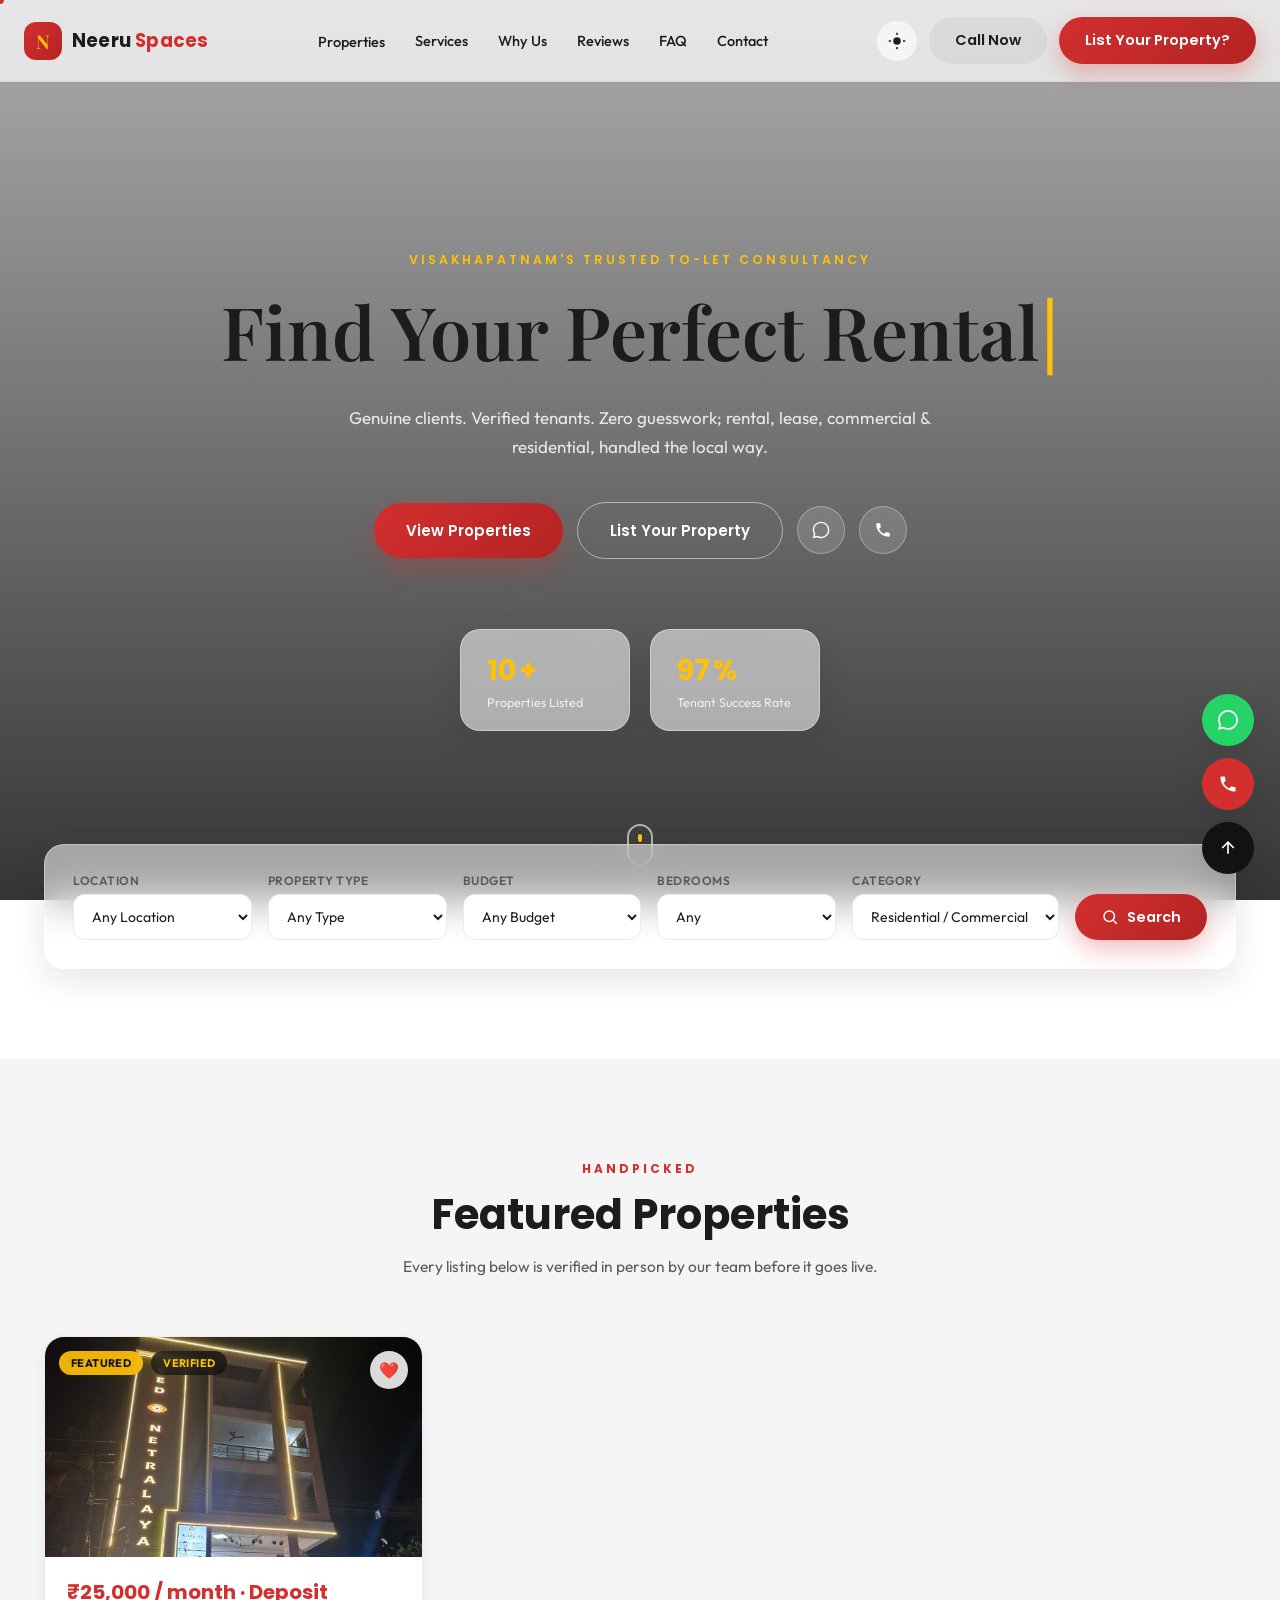
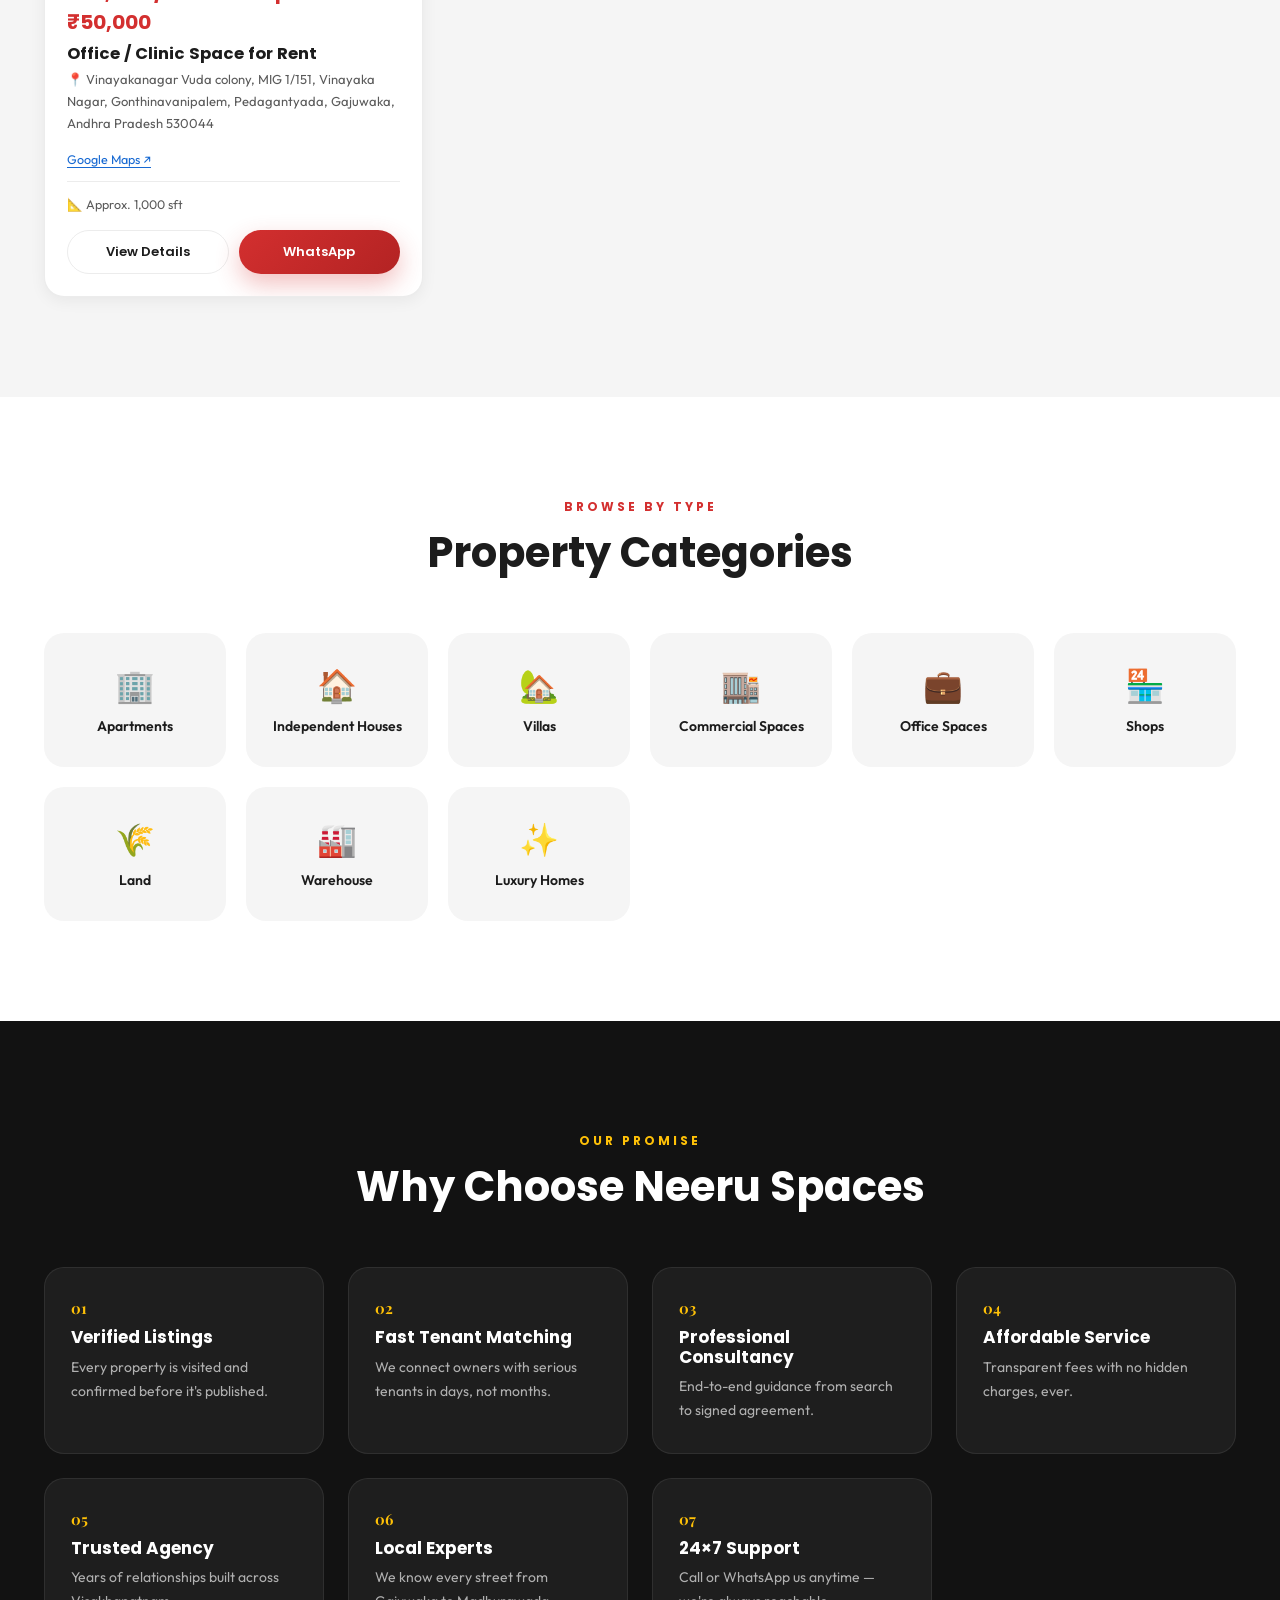
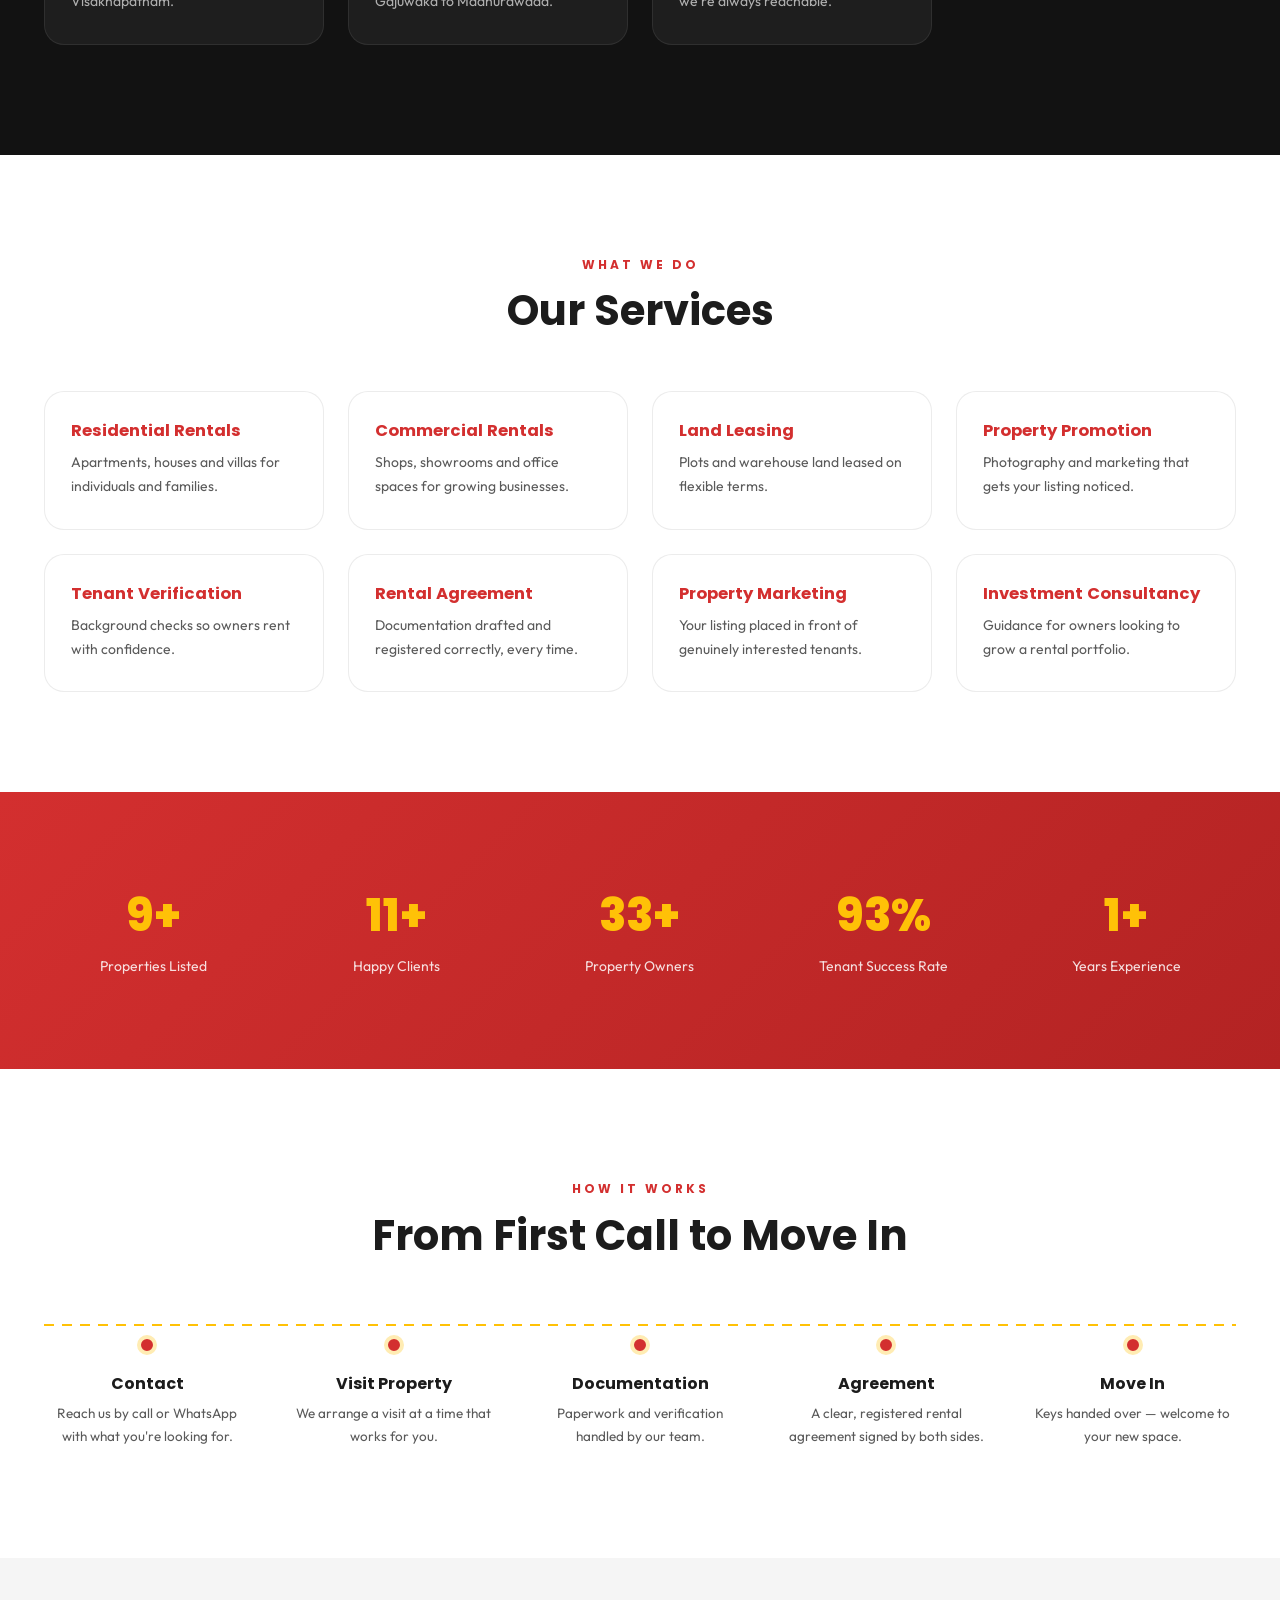
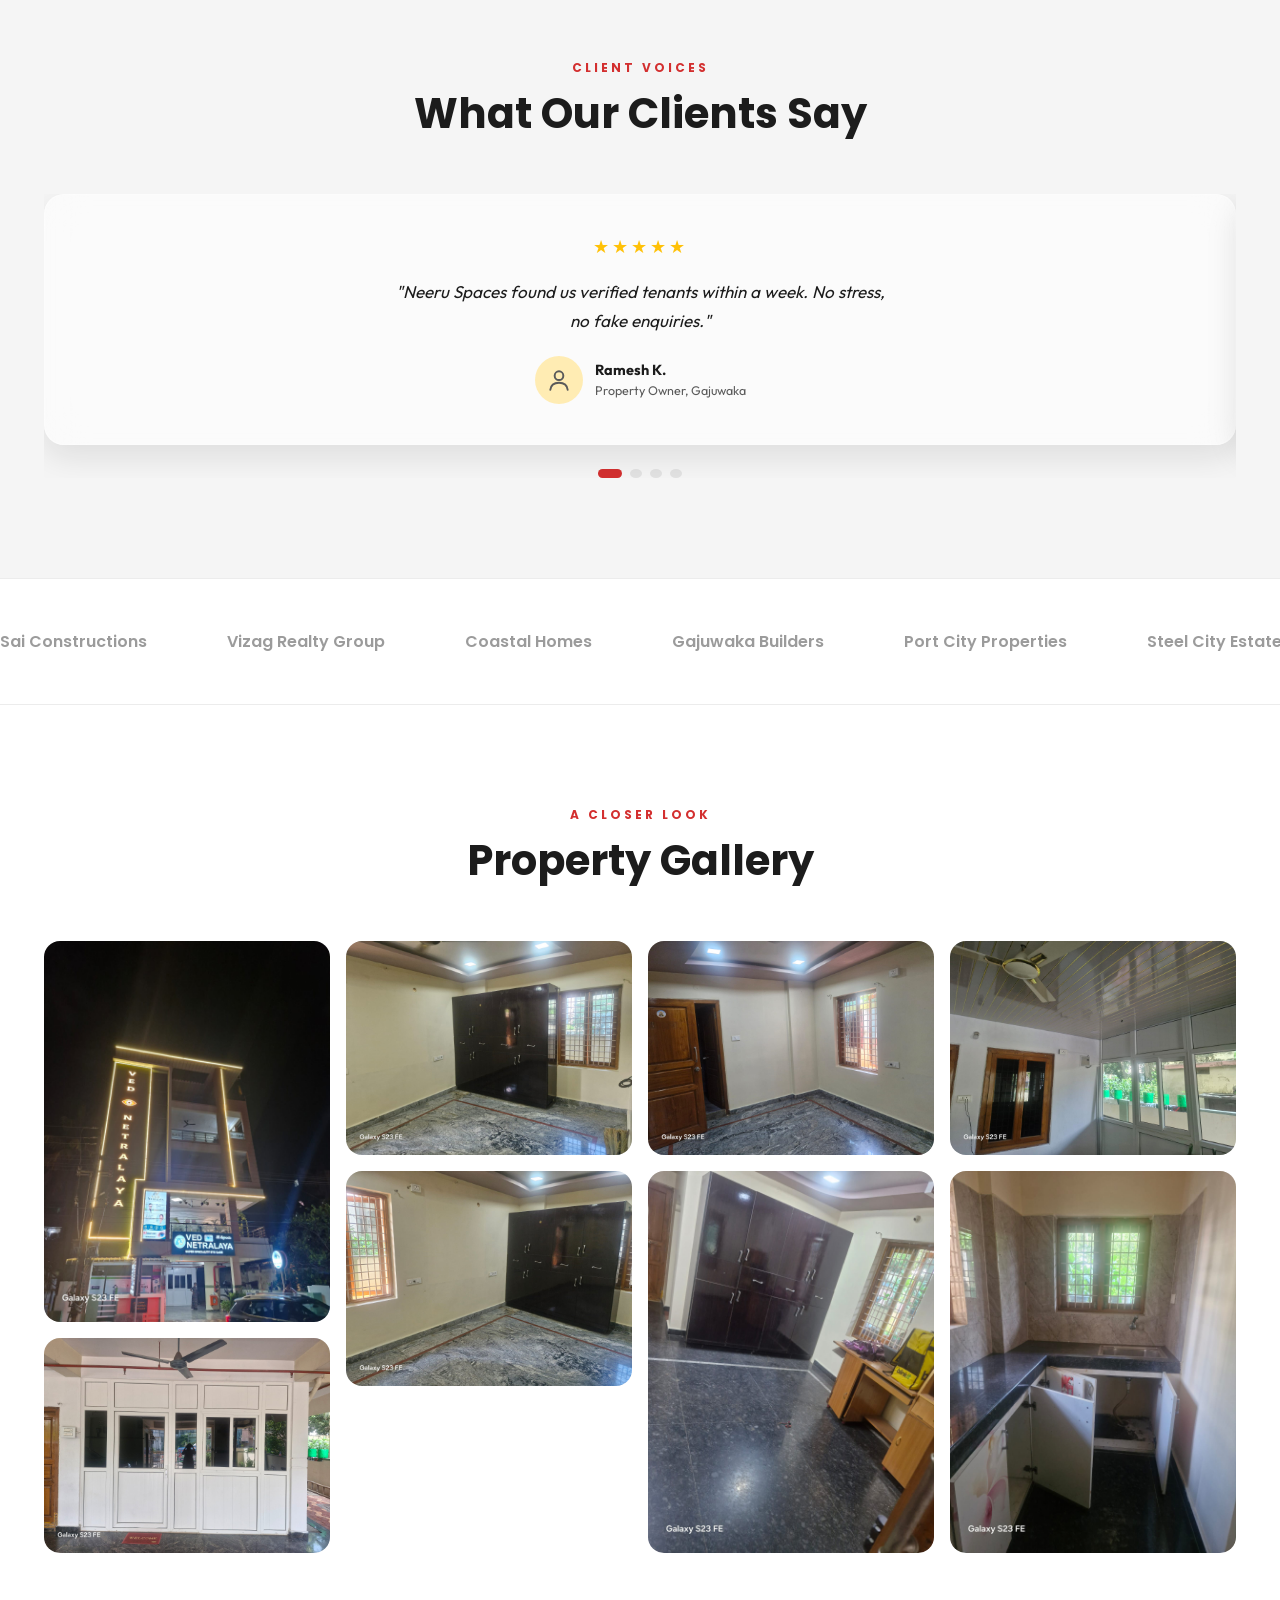
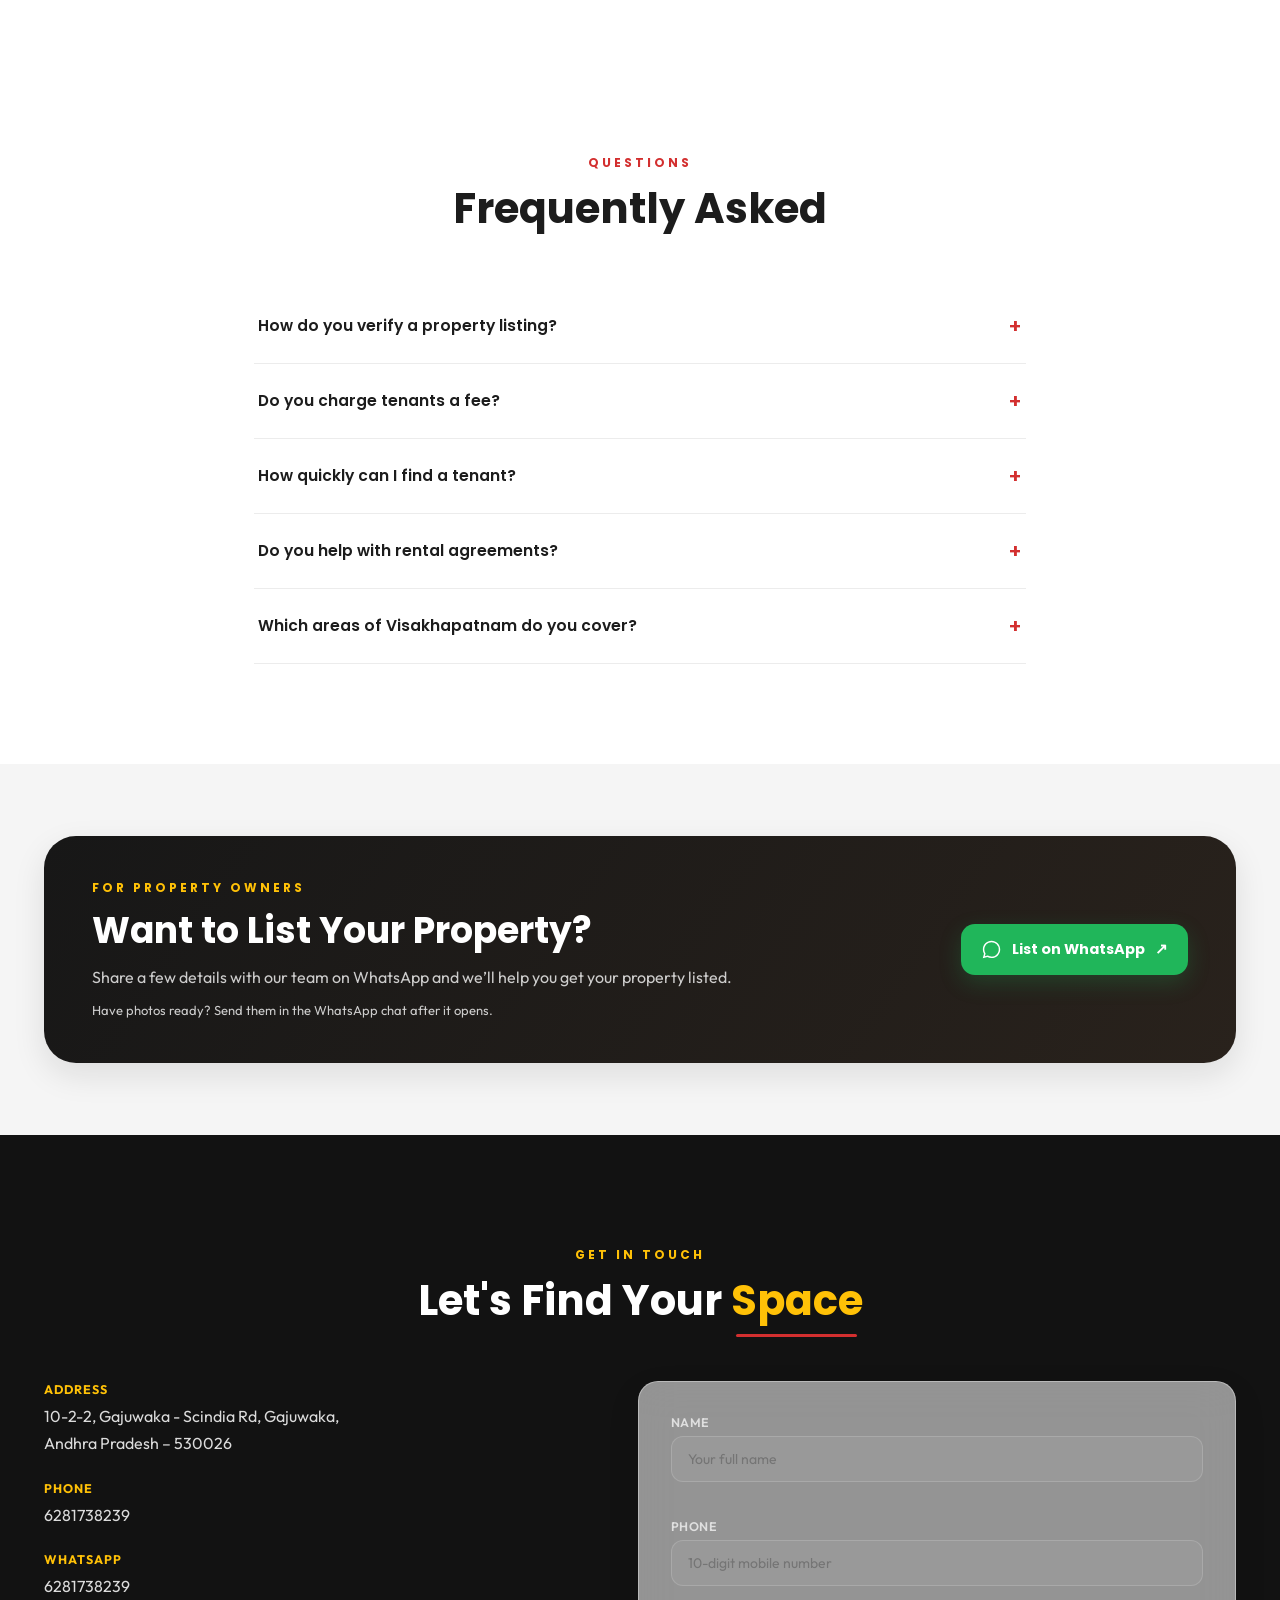
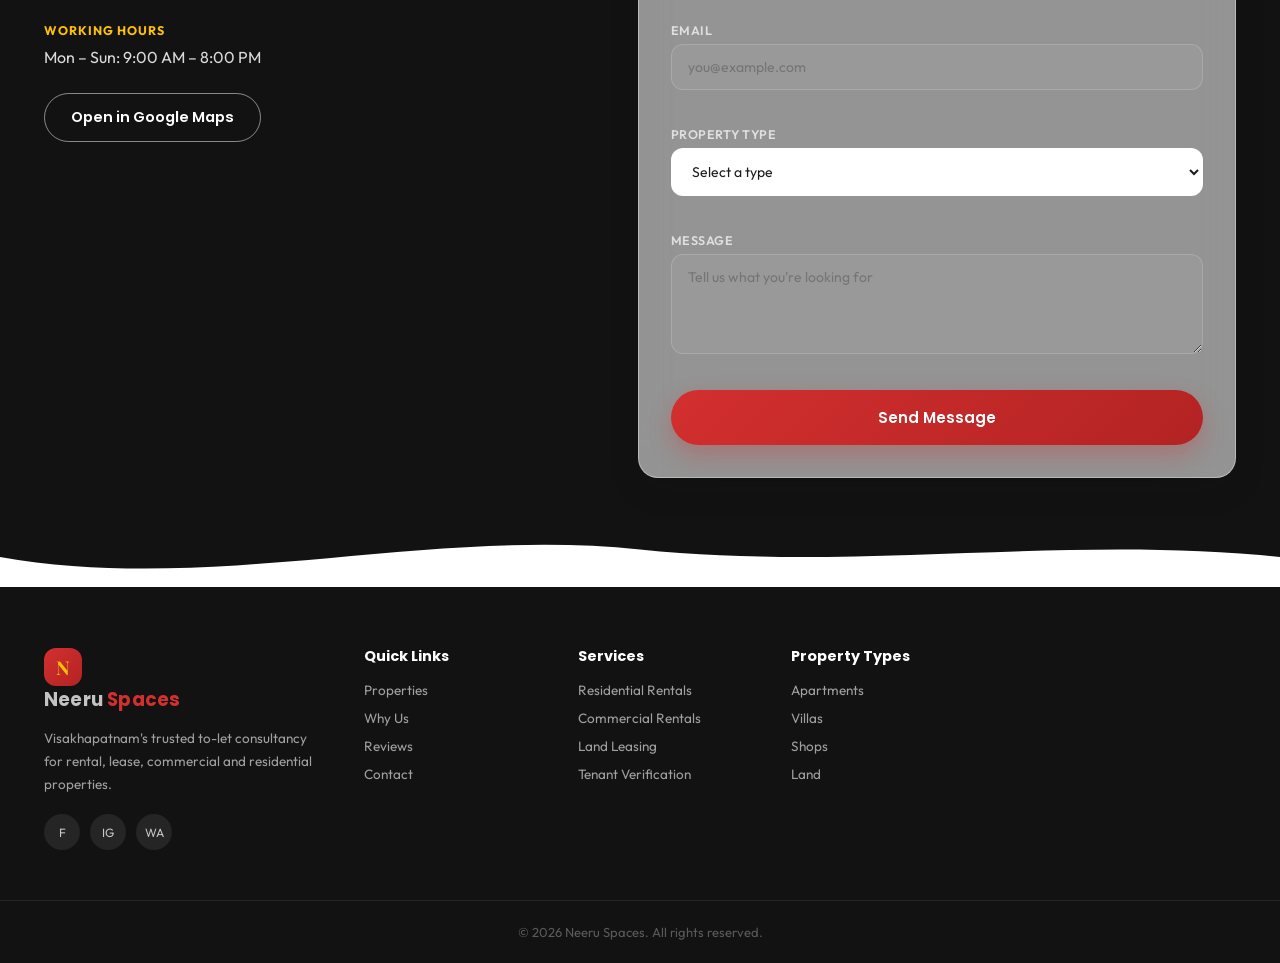
==== commit d5f868e2: "Publish updated Neeru Spaces website" ====
--- a/index.html
+++ b/index.html
@@ -104,7 +104,7 @@
         <svg class="icon-moon" viewBox="0 0 24 24" width="18" height="18"><path d="M20 14.5A8.5 8.5 0 1 1 9.5 4a7 7 0 0 0 10.5 10.5z" fill="currentColor"/></svg>
       </button>
       <a href="tel:+916281738239" class="btn btn-ghost nav-call" data-magnetic>Call Now</a>
-      <a href="https://wa.me/916281738239" target="_blank" rel="noopener" class="btn btn-primary nav-whatsapp" data-magnetic>WhatsApp</a>
+      <a href="https://wa.me/916281738239?text=Hi%20Neeru%20Spaces%2C%20I%20want%20to%20list%20my%20property.%0A%0AOwner%20name%3A%0AContact%20number%3A%0AProperty%20type%20%28home%2Foffice%2Fshop%2Fland%2Fother%29%3A%0AFull%20address%20%2F%20location%3A%0ABedrooms%3A%0ABathrooms%3A%0AProperty%20size%20%28sq%20ft%29%3A%0AExpected%20rent%20%2F%20price%3A%0ADeposit%3A%0AFurnishing%2C%20parking%20or%20amenities%3A%0AAvailable%20from%3A%0A%0AI%20will%20send%20property%20photos%20in%20this%20chat." target="_blank" rel="noopener" class="btn btn-primary nav-whatsapp" data-magnetic>List Your Property?</a>
     </div>
 
     <button class="nav-burger" id="navBurger" aria-label="Open menu"><span></span><span></span><span></span></button>
@@ -127,11 +127,11 @@
     <h1 class="hero-title reveal">
       <span class="typed-line" id="typedLine">Find Your Perfect Rental</span>
     </h1>
-    <p class="hero-sub reveal">Genuine clients. Verified tenants. Zero guesswork — rental, lease, commercial &amp; residential, handled the local way.</p>
+    <p class="hero-sub reveal">Genuine clients. Verified tenants. Zero guesswork; rental, lease, commercial &amp; residential, handled the local way.</p>
 
     <div class="hero-ctas reveal">
       <a href="#properties" class="btn btn-primary btn-lg" data-magnetic>View Properties</a>
-      <a href="#contact" class="btn btn-outline-light btn-lg" data-magnetic>List Your Property</a>
+      <a href="#list-property" class="btn btn-outline-light btn-lg" data-magnetic>List Your Property</a>
       <a href="https://wa.me/916281738239" target="_blank" rel="noopener" class="btn-icon-round" data-magnetic aria-label="WhatsApp us">
         <svg viewBox="0 0 24 24" width="20" height="20" fill="currentColor"><path d="M12.04 2C6.58 2 2.13 6.45 2.13 11.91c0 1.75.46 3.45 1.32 4.95L2 22l5.29-1.39a9.9 9.9 0 0 0 4.75 1.21h.01c5.46 0 9.91-4.45 9.91-9.91C21.96 6.45 17.5 2 12.04 2zm0 18.11h-.01a8.2 8.2 0 0 1-4.18-1.15l-.3-.18-3.14.82.84-3.06-.2-.31a8.2 8.2 0 0 1-1.27-4.32c0-4.54 3.7-8.24 8.26-8.24 2.2 0 4.27.86 5.83 2.42a8.18 8.18 0 0 1 2.42 5.83c0 4.55-3.7 8.24-8.25 8.24z"/></svg>
       </a>
@@ -142,11 +142,11 @@
 
     <div class="hero-float-cards">
       <div class="glass-card float-card float-card-1">
-        <span class="stat-num" data-count="480">0</span><span class="stat-plus">+</span>
+        <div class="float-card-value"><span class="stat-num" data-count="10">0</span><span class="stat-plus">+</span></div>
         <span class="stat-label">Properties Listed</span>
       </div>
       <div class="glass-card float-card float-card-2">
-        <span class="stat-num" data-count="97">0</span><span class="stat-plus">%</span>
+        <div class="float-card-value"><span class="stat-num" data-count="97">0</span><span class="stat-plus">%</span></div>
         <span class="stat-label">Tenant Success Rate</span>
       </div>
     </div>
@@ -234,7 +234,7 @@
     </div>
     <div class="properties-grid" id="propertiesGrid"><!-- injected by script.js --></div>
     <div class="properties-empty" id="propertiesEmpty" hidden>
-      <p>No properties match those filters yet. Try widening your search.</p>
+      <p>No properties are listed right now. Please check back soon.</p>
     </div>
   </div>
 </section>
@@ -253,15 +253,16 @@
       <p class="modal-desc" id="modalDesc"></p>
       <div class="modal-amenities" id="modalAmenities"></div>
       <div class="modal-map" id="modalMap">
-        <iframe title="Property location" loading="lazy" width="100%" height="220" style="border:0;border-radius:16px" src="https://maps.google.com/maps?q=Gajuwaka%20Visakhapatnam&z=14&output=embed"></iframe>
+        <iframe id="modalMapFrame" title="Property location" loading="lazy" width="100%" height="220" style="border:0;border-radius:16px" src="https://maps.google.com/maps?q=Gajuwaka%20Visakhapatnam&z=14&output=embed"></iframe>
+        <a id="modalMapLink" href="#" target="_blank" rel="noopener" hidden>Open property location in Google Maps</a>
       </div>
       <div class="modal-owner">
         <div>
-          <strong>Neeru Spaces</strong>
-          <span>Listing Consultant</span>
+          <strong id="modalOwnerName">Neeru Spaces</strong>
+          <span id="modalOwnerRole">Listing Consultant</span>
         </div>
         <div class="modal-owner-actions">
-          <a href="tel:+916281738239" class="btn btn-outline">Call Owner</a>
+          <a id="modalCallOwner" href="tel:+916281738239" class="btn btn-outline">Call Owner</a>
           <a href="https://wa.me/916281738239" target="_blank" rel="noopener" class="btn btn-primary">Inquire on WhatsApp</a>
         </div>
       </div>
@@ -332,11 +333,11 @@
 <!-- ================= STATISTICS ================= -->
 <section class="stats-section" id="stats">
   <div class="container stats-grid">
-    <div class="stat-item reveal"><span class="stat-num" data-count="480">0</span><span class="stat-plus">+</span><p>Properties Listed</p></div>
-    <div class="stat-item reveal"><span class="stat-num" data-count="1200">0</span><span class="stat-plus">+</span><p>Happy Clients</p></div>
-    <div class="stat-item reveal"><span class="stat-num" data-count="350">0</span><span class="stat-plus">+</span><p>Property Owners</p></div>
+    <div class="stat-item reveal"><span class="stat-num" data-count="10">0</span><span class="stat-plus">+</span><p>Properties Listed</p></div>
+    <div class="stat-item reveal"><span class="stat-num" data-count="12">0</span><span class="stat-plus">+</span><p>Happy Clients</p></div>
+    <div class="stat-item reveal"><span class="stat-num" data-count="35">0</span><span class="stat-plus">+</span><p>Property Owners</p></div>
     <div class="stat-item reveal"><span class="stat-num" data-count="97">0</span><span class="stat-plus">%</span><p>Tenant Success Rate</p></div>
-    <div class="stat-item reveal"><span class="stat-num" data-count="9">0</span><span class="stat-plus">+</span><p>Years Experience</p></div>
+    <div class="stat-item reveal"><span class="stat-num" data-count="2">0</span><span class="stat-plus">+</span><p>Years Experience</p></div>
   </div>
 </section>
 
@@ -369,22 +370,22 @@
         <div class="testimonial-card glass-card">
           <div class="stars">★★★★★</div>
           <p>"Neeru Spaces found us verified tenants within a week. No stress, no fake enquiries."</p>
-          <div class="testimonial-person"><img src="https://i.pravatar.cc/80?img=12" alt="Portrait of client Ramesh K." loading="lazy"><div><strong>Ramesh K.</strong><span>Property Owner, Gajuwaka</span></div></div>
+          <div class="testimonial-person"><span class="testimonial-avatar" aria-hidden="true"><svg viewBox="0 0 24 24"><circle cx="12" cy="8" r="4"/><path d="M4 21c.5-4.2 3.5-6.5 8-6.5s7.5 2.3 8 6.5"/></svg></span><div><strong>Ramesh K.</strong><span>Property Owner, Gajuwaka</span></div></div>
         </div>
         <div class="testimonial-card glass-card">
           <div class="stars">★★★★★</div>
           <p>"They handled our shop's rental agreement end to end. Extremely professional team."</p>
-          <div class="testimonial-person"><img src="https://i.pravatar.cc/80?img=32" alt="Portrait of client Sunitha P." loading="lazy"><div><strong>Sunitha P.</strong><span>Shop Owner, MVP Colony</span></div></div>
+          <div class="testimonial-person"><span class="testimonial-avatar" aria-hidden="true"><svg viewBox="0 0 24 24"><circle cx="12" cy="8" r="4"/><path d="M4 21c.5-4.2 3.5-6.5 8-6.5s7.5 2.3 8 6.5"/></svg></span><div><strong>Sunitha P.</strong><span>Shop Owner, MVP Colony</span></div></div>
         </div>
         <div class="testimonial-card glass-card">
           <div class="stars">★★★★★</div>
           <p>"Found our 2BHK in three days flat. Genuinely the best rental agency in Vizag."</p>
-          <div class="testimonial-person"><img src="https://i.pravatar.cc/80?img=45" alt="Portrait of client Arjun V." loading="lazy"><div><strong>Arjun V.</strong><span>Tenant, Madhurawada</span></div></div>
+          <div class="testimonial-person"><span class="testimonial-avatar" aria-hidden="true"><svg viewBox="0 0 24 24"><circle cx="12" cy="8" r="4"/><path d="M4 21c.5-4.2 3.5-6.5 8-6.5s7.5 2.3 8 6.5"/></svg></span><div><strong>Arjun V.</strong><span>Tenant, Madhurawada</span></div></div>
         </div>
         <div class="testimonial-card glass-card">
           <div class="stars">★★★★★</div>
           <p>"Transparent pricing, no hidden charges. Highly recommend for land leasing."</p>
-          <div class="testimonial-person"><img src="https://i.pravatar.cc/80?img=57" alt="Portrait of client Lakshmi N." loading="lazy"><div><strong>Lakshmi N.</strong><span>Landowner, Pendurthi</span></div></div>
+          <div class="testimonial-person"><span class="testimonial-avatar" aria-hidden="true"><svg viewBox="0 0 24 24"><circle cx="12" cy="8" r="4"/><path d="M4 21c.5-4.2 3.5-6.5 8-6.5s7.5 2.3 8 6.5"/></svg></span><div><strong>Lakshmi N.</strong><span>Landowner, Pendurthi</span></div></div>
         </div>
       </div>
       <div class="testimonial-dots" id="testimonialDots"></div>
@@ -410,26 +411,14 @@
       <h2>Property Gallery</h2>
     </div>
     <div class="gallery-masonry" id="galleryMasonry">
-      <img src="https://images.unsplash.com/photo-1560184897-ae75f418493e?q=80&w=600" alt="Modern living room interior" loading="lazy">
-      <img src="https://images.unsplash.com/photo-1600607687920-4e2a09cf159d?q=80&w=600" alt="Apartment balcony with city view" loading="lazy">
-      <img src="https://images.unsplash.com/photo-1600566753086-00f18fb6b3ea?q=80&w=600" alt="Bright modern kitchen" loading="lazy">
-      <img src="https://images.unsplash.com/photo-1600585154526-990dced4db0d?q=80&w=600" alt="Spacious master bedroom" loading="lazy">
-      <img src="https://images.unsplash.com/photo-1600047509807-ba8f99d2cdde?q=80&w=600" alt="Commercial office space" loading="lazy">
-      <img src="https://images.unsplash.com/photo-1600566753151-384129cf4e3e?q=80&w=600" alt="Villa exterior with garden" loading="lazy">
-      <img src="https://images.unsplash.com/photo-1600210492486-724fe5c67fb0?q=80&w=600" alt="Elegant dining area" loading="lazy">
-      <img src="https://images.unsplash.com/photo-1600566752355-35792bedcfea?q=80&w=600" alt="Rooftop terrace at dusk" loading="lazy">
-    </div>
-  </div>
-</section>
-
-<!-- ================= VIDEO ================= -->
-<section class="video-section" id="video">
-  <div class="container">
-    <div class="video-frame reveal" style="background-image:linear-gradient(180deg, rgba(18,18,18,.2), rgba(18,18,18,.75)), url('https://images.unsplash.com/photo-1600585154363-67eb9e2e2099?q=80&w=1400')">
-      <button class="play-btn" id="playBtn" aria-label="Play promo video">
-        <svg viewBox="0 0 24 24" width="26" height="26" fill="currentColor"><path d="M8 5v14l11-7z"/></svg>
-      </button>
-      <p>Watch: Inside a Neeru Spaces Verified Home</p>
+      <img src="photos/DrKeerthi/Building.jpeg" alt="Dr Keerthi property building exterior" loading="lazy">
+      <img src="photos/DrKeerthi/enterance.jpeg" alt="Entrance of Dr Keerthi property" loading="lazy">
+      <img src="photos/DrKeerthi/office1.jpeg" alt="Office interior at Dr Keerthi property" loading="lazy">
+      <img src="photos/DrKeerthi/office2.jpeg" alt="Office room at Dr Keerthi property" loading="lazy">
+      <img src="photos/DrKeerthi/office3.jpeg" alt="Interior space at Dr Keerthi property" loading="lazy">
+      <img src="photos/DrKeerthi/office4.jpeg" alt="Office space at Dr Keerthi property" loading="lazy">
+      <img src="photos/DrKeerthi/lobby.jpeg" alt="Lobby at Dr Keerthi property" loading="lazy">
+      <img src="photos/DrKeerthi/kitchen.jpeg" alt="Kitchen at Dr Keerthi property" loading="lazy">
     </div>
   </div>
 </section>
@@ -466,12 +455,31 @@
   </div>
 </section>
 
+<!-- ================= LIST YOUR PROPERTY ================= -->
+<section class="list-property-section" id="list-property">
+  <div class="container">
+    <div class="list-property-card reveal">
+      <div class="list-property-copy">
+        <p class="eyebrow">For Property Owners</p>
+        <h2>Want to List Your Property?</h2>
+        <p>Share a few details with our team on WhatsApp and we’ll help you get your property listed.</p>
+        <p class="list-property-note">Have photos ready? Send them in the WhatsApp chat after it opens.</p>
+      </div>
+      <a class="btn list-property-whatsapp" href="https://wa.me/916281738239?text=Hi%20Neeru%20Spaces%2C%20I%20want%20to%20list%20my%20property.%0A%0AOwner%20name%3A%0AContact%20number%3A%0AProperty%20type%20%28home%2Foffice%2Fshop%2Fland%2Fother%29%3A%0AFull%20address%20%2F%20location%3A%0ABedrooms%3A%0ABathrooms%3A%0AProperty%20size%20%28sq%20ft%29%3A%0AExpected%20rent%20%2F%20price%3A%0ADeposit%3A%0AFurnishing%2C%20parking%20or%20amenities%3A%0AAvailable%20from%3A%0A%0AI%20will%20send%20property%20photos%20in%20this%20chat." target="_blank" rel="noopener">
+        <svg viewBox="0 0 24 24" width="21" height="21" fill="currentColor" aria-hidden="true"><path d="M12.04 2C6.58 2 2.13 6.45 2.13 11.91c0 1.75.46 3.45 1.32 4.95L2 22l5.29-1.39a9.9 9.9 0 0 0 4.75 1.21h.01c5.46 0 9.91-4.45 9.91-9.91C21.96 6.45 17.5 2 12.04 2zm0 18.11h-.01a8.2 8.2 0 0 1-4.18-1.15l-.3-.18-3.14.82.84-3.06-.2-.31a8.2 8.2 0 0 1-1.27-4.32c0-4.54 3.7-8.24 8.26-8.24 2.2 0 4.27.86 5.83 2.42a8.18 8.18 0 0 1 2.42 5.83c0 4.55-3.7 8.24-8.25 8.24z"/></svg>
+        <span>List on WhatsApp</span>
+        <span aria-hidden="true">↗</span>
+      </a>
+    </div>
+  </div>
+</section>
+
 <!-- ================= CONTACT ================= -->
 <section class="contact-section" id="contact">
   <div class="container">
     <div class="section-head reveal light">
       <p class="eyebrow">Get In Touch</p>
-      <h2>Let's Find Your Space</h2>
+      <h2>Let's Find Your <span class="contact-heading-accent">Space</span></h2>
     </div>
     <div class="contact-grid">
       <div class="contact-info reveal">
@@ -555,14 +563,6 @@
       <a href="#categories">Villas</a>
       <a href="#categories">Shops</a>
       <a href="#categories">Land</a>
-    </div>
-    <div class="footer-col footer-newsletter">
-      <h4>Newsletter</h4>
-      <p>New listings, straight to your inbox.</p>
-      <form class="newsletter-form" id="newsletterForm">
-        <input type="email" placeholder="Email address" required aria-label="Email address">
-        <button type="submit" aria-label="Subscribe">→</button>
-      </form>
     </div>
   </div>
   <div class="footer-bottom">
--- a/style.css
+++ b/style.css
@@ -231,6 +231,7 @@
 }
 .float-card-2{animation-delay:1.2s;}
 @keyframes floatCard{0%,100%{transform:translateY(0);}50%{transform:translateY(-10px);}}
+.float-card-value{display:flex;align-items:baseline;gap:3px;}
 .float-card .stat-num, .float-card .stat-plus{font-family:var(--font-head);font-size:28px;font-weight:700;color:var(--gold);}
 .float-card .stat-label{font-size:12.5px;color:rgba(255,255,255,.8);margin-top:2px;}
 
@@ -303,6 +304,7 @@
 .property-price span{font-size:12.5px;color:var(--ink-soft);font-weight:400;}
 .property-title{font-size:16.5px;margin:8px 0 4px;}
 .property-loc{font-size:13px;color:var(--ink-soft);margin-bottom:14px;display:flex;align-items:center;gap:5px;}
+.property-map-link{display:inline-block;font-size:12.5px;color:#1769d2;margin:-8px 0 14px;text-decoration:underline;text-underline-offset:3px;}
 .property-specs{display:flex;flex-wrap:wrap;gap:12px;font-size:12.5px;color:var(--ink-soft);margin-bottom:18px;padding-top:14px;border-top:1px solid var(--border);}
 .property-specs span{display:flex;align-items:center;gap:5px;}
 .property-actions{display:flex;gap:10px;}
@@ -326,8 +328,8 @@
   position:absolute;top:18px;right:18px;z-index:2;width:38px;height:38px;border-radius:50%;
   background:rgba(255,255,255,.9);font-size:22px;display:flex;align-items:center;justify-content:center;color:var(--dark);
 }
-.modal-gallery{display:flex;gap:4px;height:280px;overflow:hidden;border-radius:28px 28px 0 0;}
-.modal-gallery img{flex:1;height:100%;object-fit:cover;}
+.modal-gallery{display:grid;grid-template-columns:repeat(2,minmax(0,1fr));gap:6px;max-height:440px;overflow-y:auto;padding:6px;border-radius:28px 28px 0 0;}
+.modal-gallery img{width:100%;height:210px;object-fit:cover;border-radius:10px;}
 .modal-body{padding:28px 30px 34px;}
 .modal-badges{display:flex;gap:8px;margin-bottom:10px;}
 .modal-body h3{font-size:22px;margin-bottom:4px;}
@@ -348,9 +350,7 @@
 .cat-card{
   background:var(--surface-alt);border-radius:20px;padding:32px 16px;text-align:center;
   display:flex;flex-direction:column;align-items:center;gap:12px;font-weight:600;font-size:14px;
-  transition:transform .4s var(--ease), background .4s;
-}
-.cat-card:hover{transform:translateY(-8px);background:var(--gold-soft);}
+}
 .cat-icon{font-size:32px;}
 
 /* ============ why us ============ */
@@ -405,7 +405,8 @@
 .stars{color:var(--gold);font-size:18px;letter-spacing:3px;}
 .testimonial-card p{font-size:17px;font-style:italic;color:var(--ink);max-width:500px;}
 .testimonial-person{display:flex;align-items:center;gap:12px;}
-.testimonial-person img{width:48px;height:48px;border-radius:50%;object-fit:cover;}
+.testimonial-avatar{width:48px;height:48px;border-radius:50%;display:flex;align-items:center;justify-content:center;background:var(--gold-soft);color:var(--red);flex:none;}
+.testimonial-avatar svg{width:26px;height:26px;fill:none;stroke:currentColor;stroke-width:1.8;stroke-linecap:round;stroke-linejoin:round;}
 .testimonial-person div{text-align:left;}
 .testimonial-person strong{display:block;font-size:14.5px;}
 .testimonial-person span{font-size:12.5px;color:var(--ink-soft);}
@@ -462,8 +463,22 @@
 .faq-a{max-height:0;overflow:hidden;transition:max-height .4s var(--ease);}
 .faq-a p{padding:0 4px 22px;font-size:14.5px;}
 
+/* ============ list your property ============ */
+.list-property-section{padding:72px 0;background:var(--surface-alt);}
+.list-property-card{display:flex;align-items:center;justify-content:space-between;gap:32px;padding:42px 48px;border-radius:var(--radius-lg);background:linear-gradient(125deg,#171717,#29221c);box-shadow:var(--shadow-md);}
+.list-property-copy{max-width:690px;}
+.list-property-copy .eyebrow{color:var(--gold);}
+.list-property-copy h2{color:#fff;font-size:clamp(1.6rem,3vw,2.25rem);margin-bottom:12px;}
+.list-property-copy>p:not(.eyebrow){color:rgba(255,255,255,.78);}
+.list-property-copy .list-property-note{font-size:13px;margin-top:8px;color:rgba(255,255,255,.58);}
+.list-property-whatsapp{display:inline-flex;align-items:center;justify-content:center;gap:10px;flex-shrink:0;padding:15px 20px;border-radius:14px;background:#20b65a;color:#fff;font-weight:700;box-shadow:0 8px 22px rgba(32,182,90,.22);transition:transform .3s var(--ease),background .3s;}
+.list-property-whatsapp:hover{background:#169b49;transform:translateY(-3px);}
+
 /* ============ contact ============ */
 .contact-section{padding:110px 0;background:var(--dark);color:#fff;}
+.contact-section .section-head h2{color:#fff;}
+.contact-heading-accent{color:var(--gold);position:relative;white-space:nowrap;}
+.contact-heading-accent::after{content:"";position:absolute;left:4%;right:4%;bottom:-7px;height:3px;border-radius:99px;background:var(--red);}
 .contact-grid{display:grid;grid-template-columns:1fr 1.1fr;gap:50px;}
 .info-row{margin-bottom:22px;}
 .info-row strong{display:block;color:var(--gold);font-size:12.5px;text-transform:uppercase;letter-spacing:1px;margin-bottom:6px;}
@@ -476,6 +491,8 @@
   padding:13px 16px;border-radius:12px;border:1px solid rgba(255,255,255,.15);background:rgba(255,255,255,.06);
   color:#fff;font-family:inherit;font-size:14px;resize:vertical;
 }
+.contact-form select{background:#fff;color:#1c1c1c;}
+.contact-form select option{background:#fff;color:#1c1c1c;}
 .form-row input:focus, .form-row select:focus, .form-row textarea:focus{outline:2px solid var(--gold);}
 .form-row.error input, .form-row.error select, .form-row.error textarea{outline:2px solid var(--red);}
 .form-error{font-size:12px;color:#ff8a80;min-height:14px;}
@@ -548,5 +565,9 @@
   .search-form{grid-template-columns:1fr;}
   .footer-grid{grid-template-columns:1fr;}
   .gallery-masonry{columns:2 140px;}
-  .modal-gallery{height:180px;}
-}
+  .modal-gallery{max-height:360px;}
+  .modal-gallery img{height:160px;}
+  .list-property-section{padding:52px 0;}
+  .list-property-card{align-items:flex-start;flex-direction:column;padding:30px 24px;gap:22px;}
+  .list-property-whatsapp{width:100%;}
+}
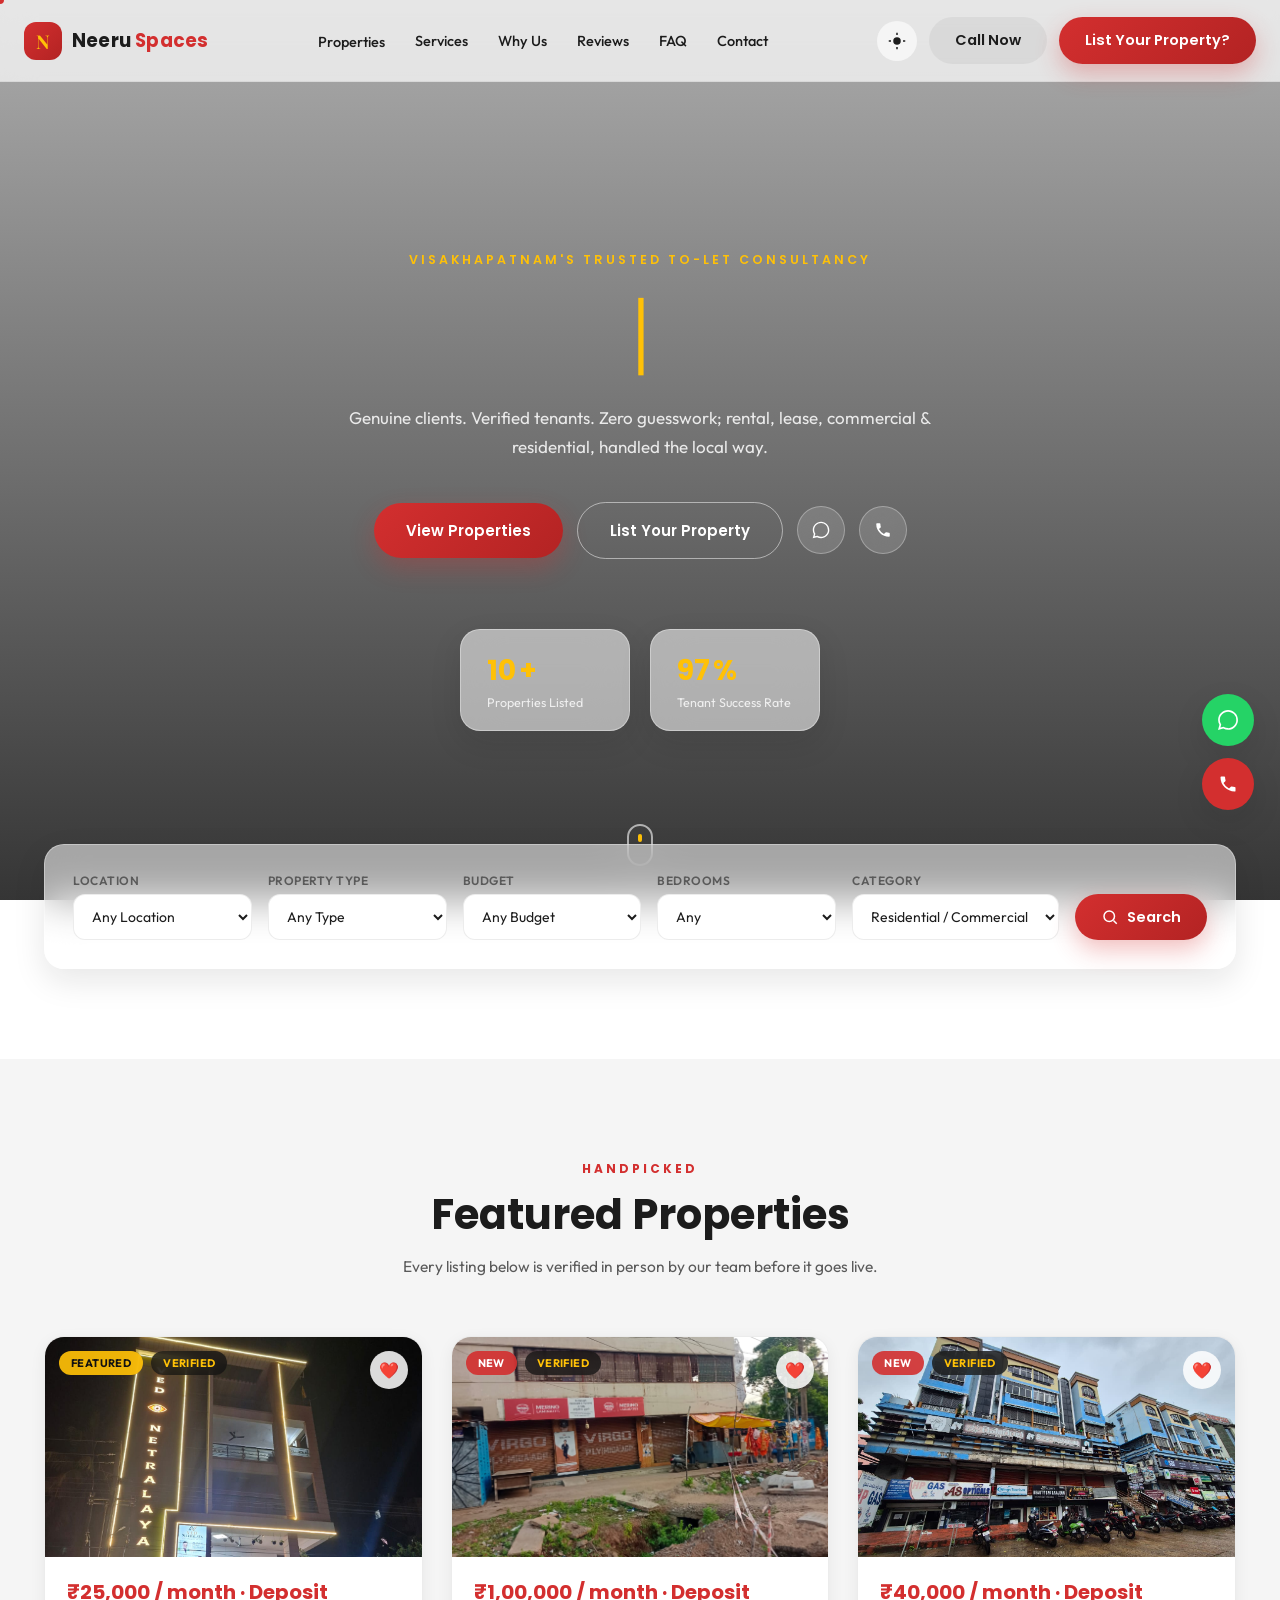
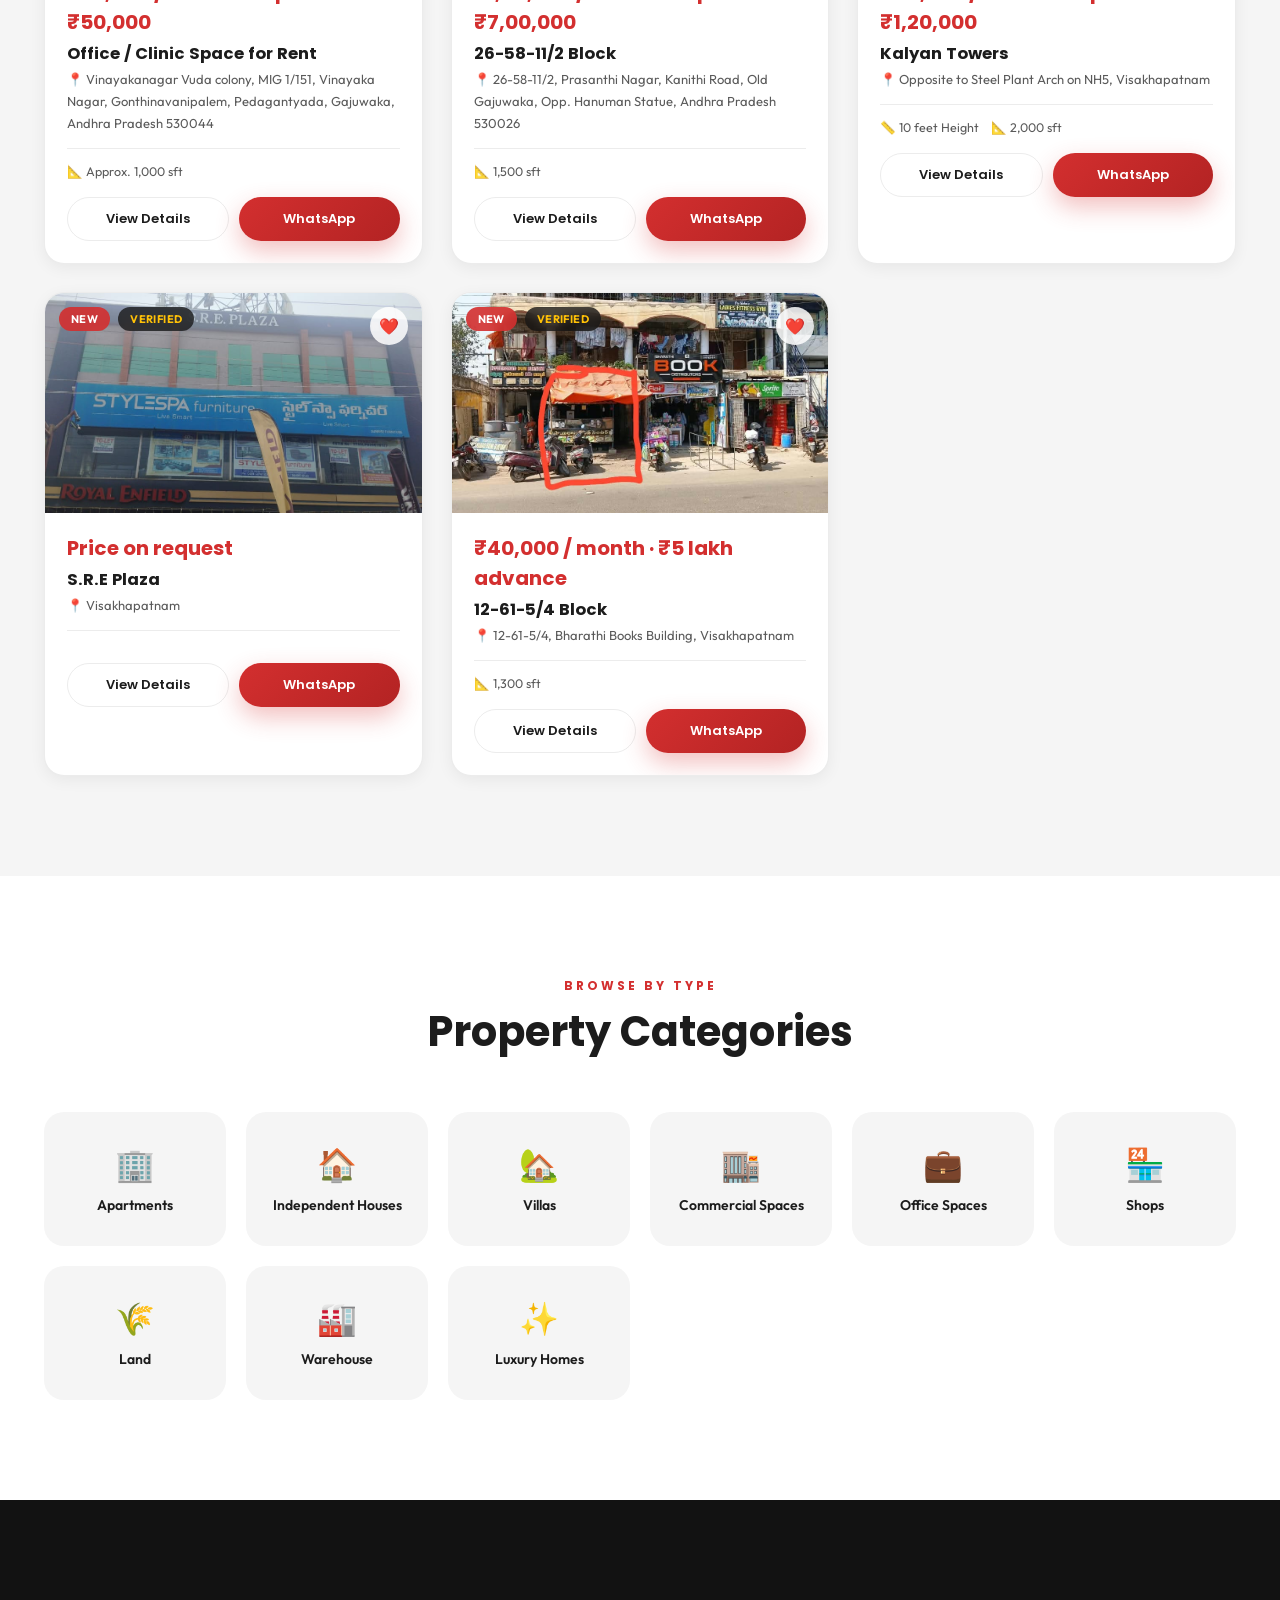
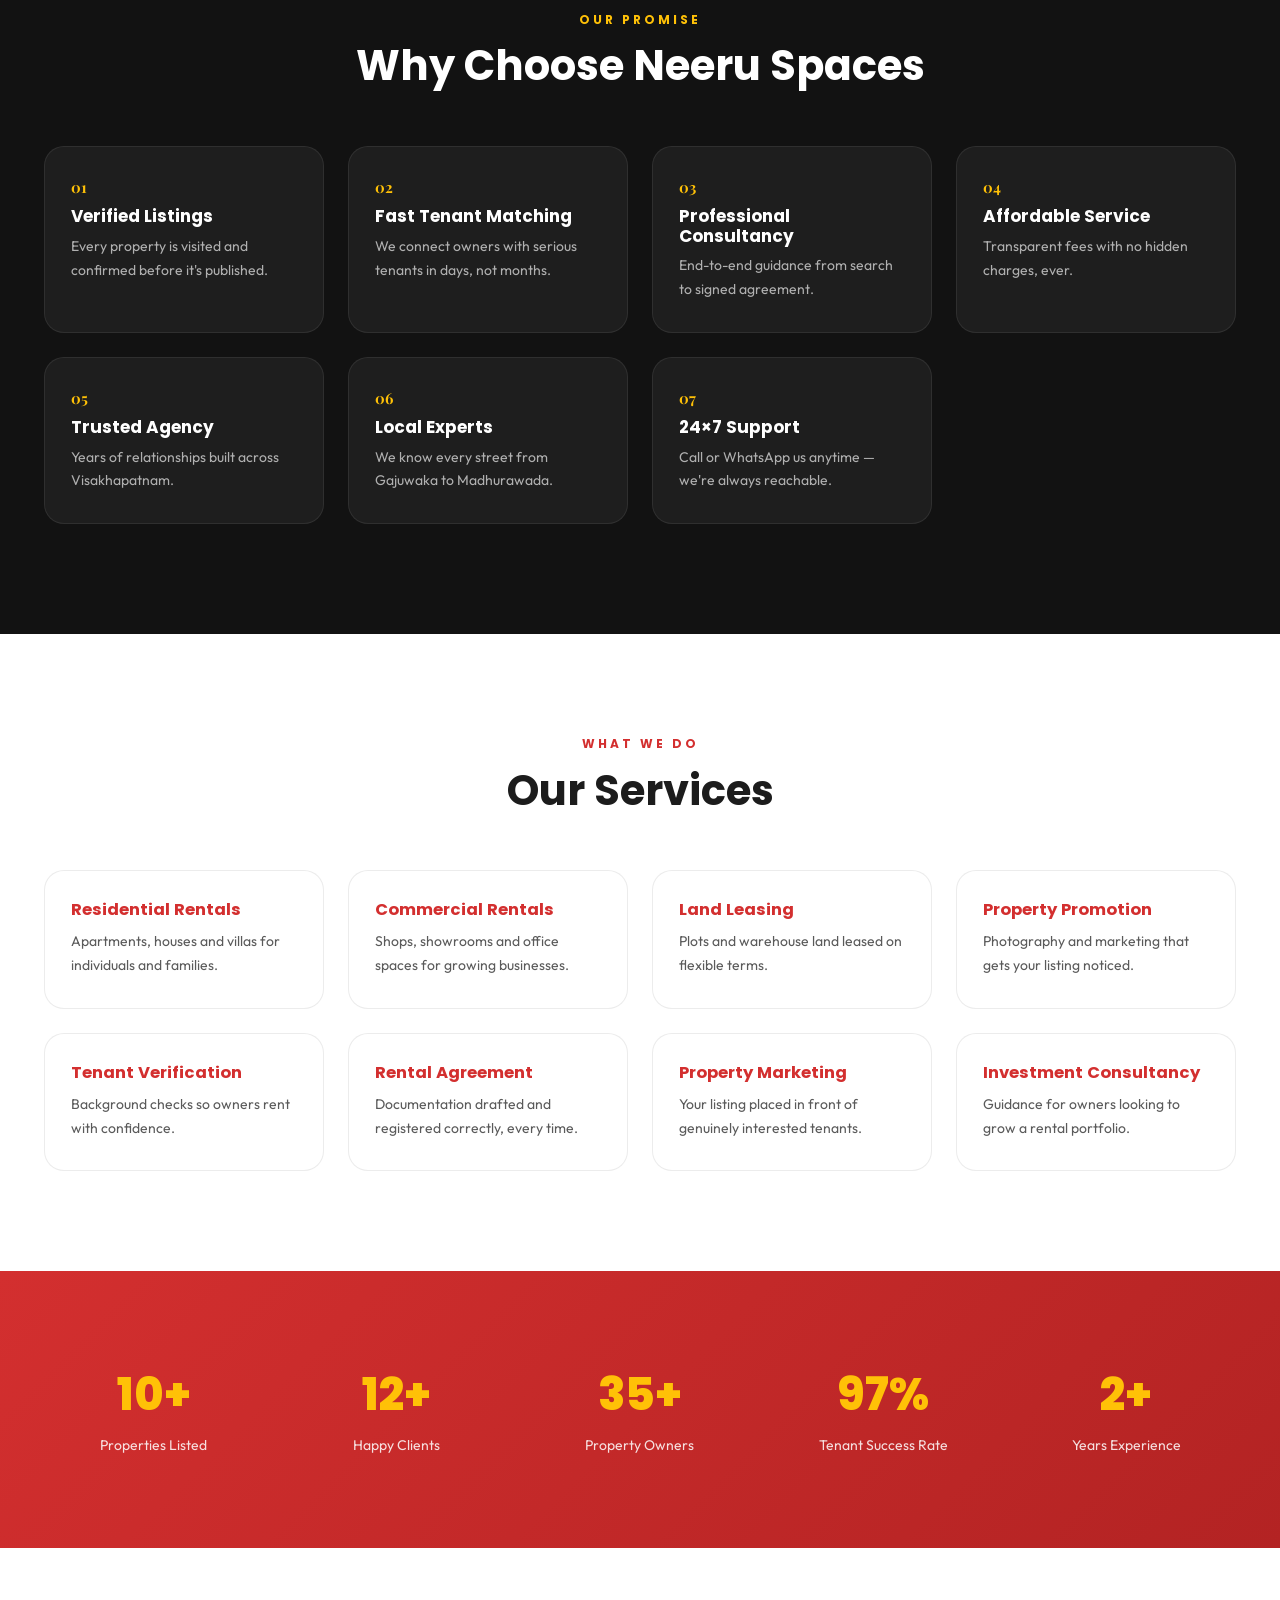
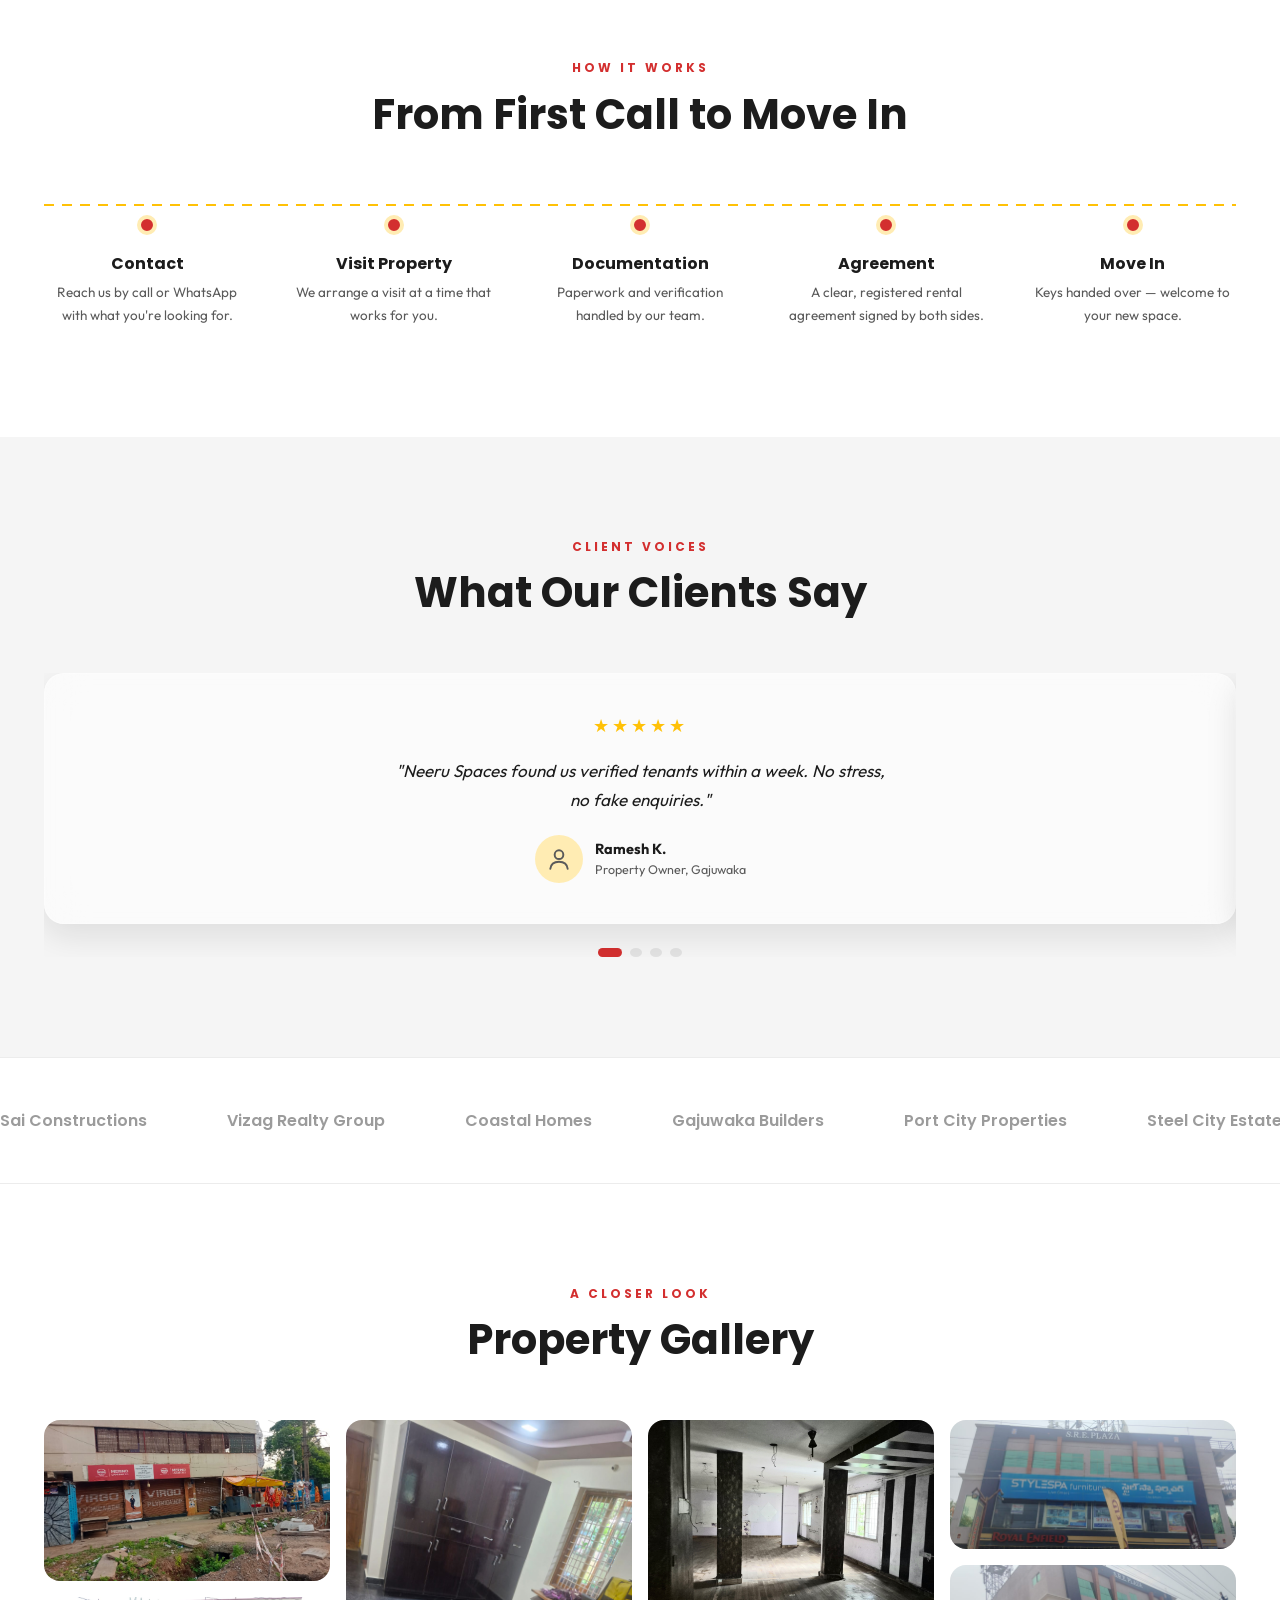
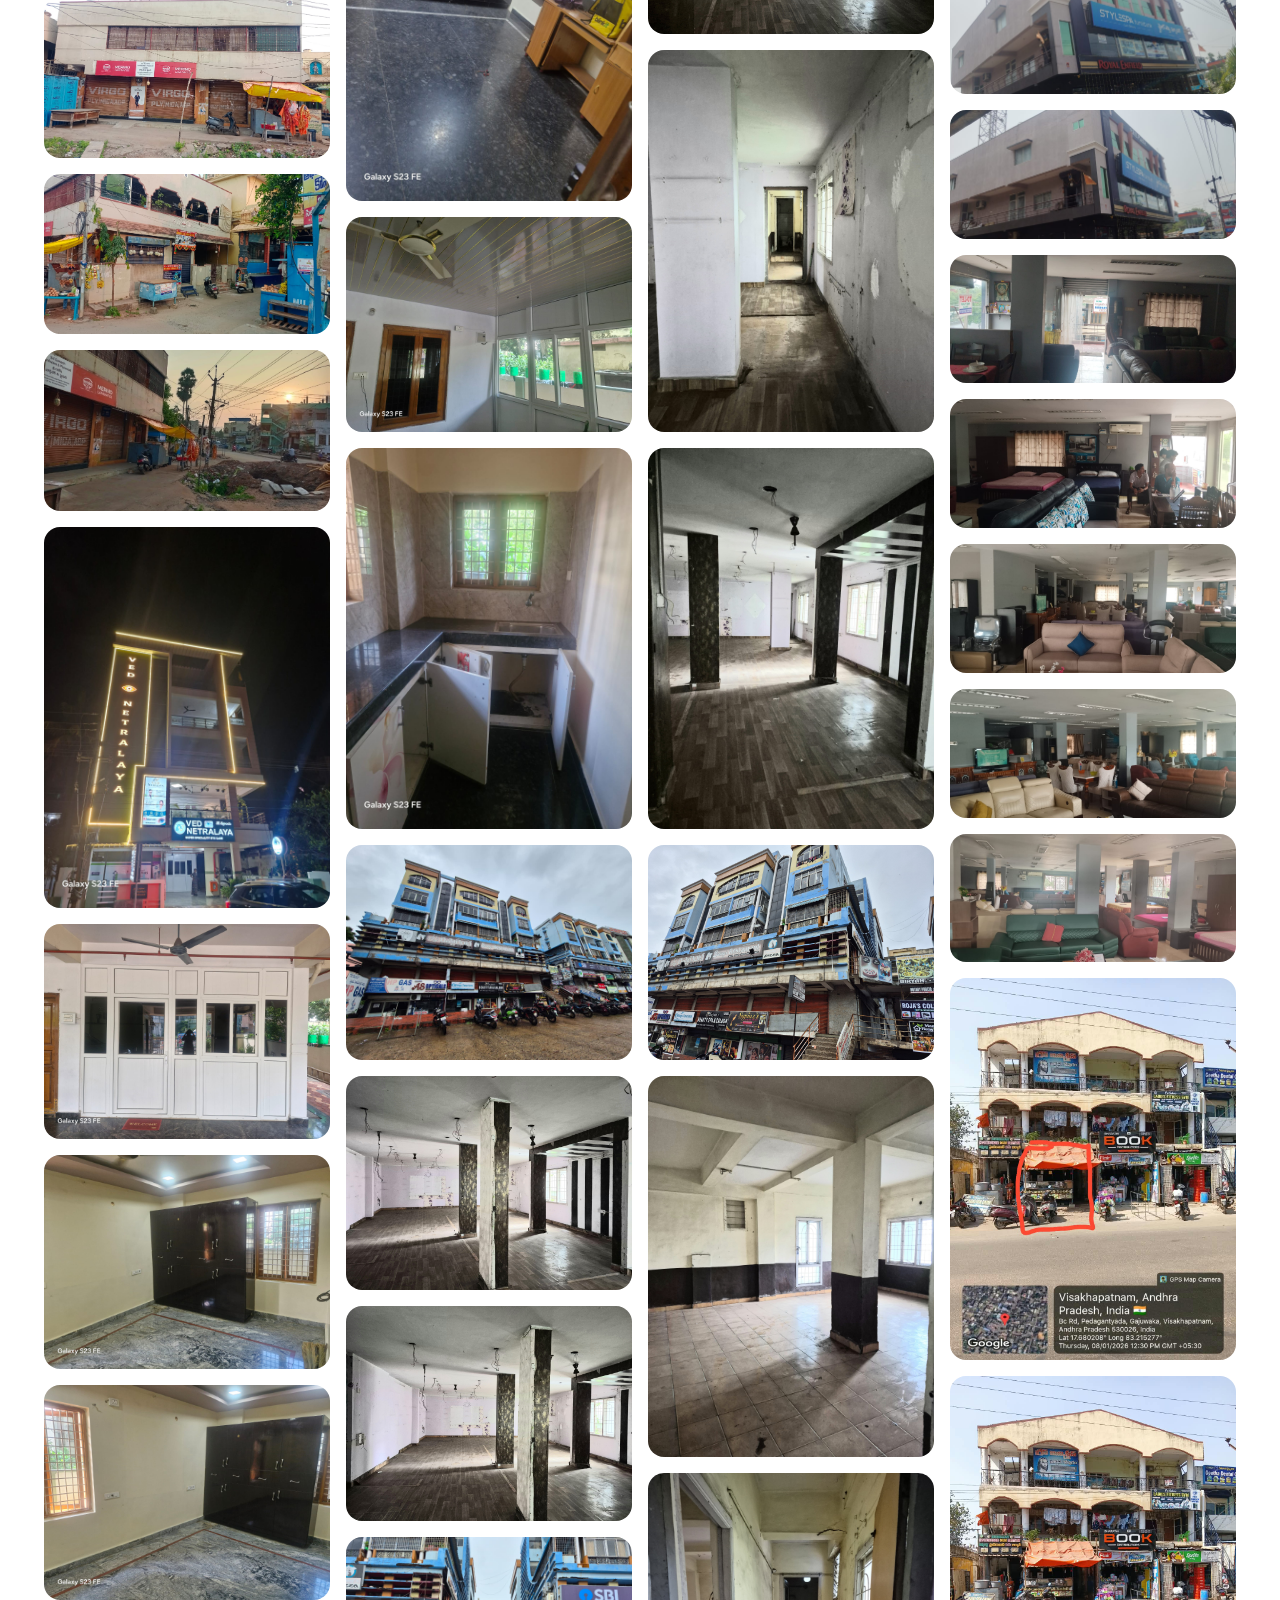
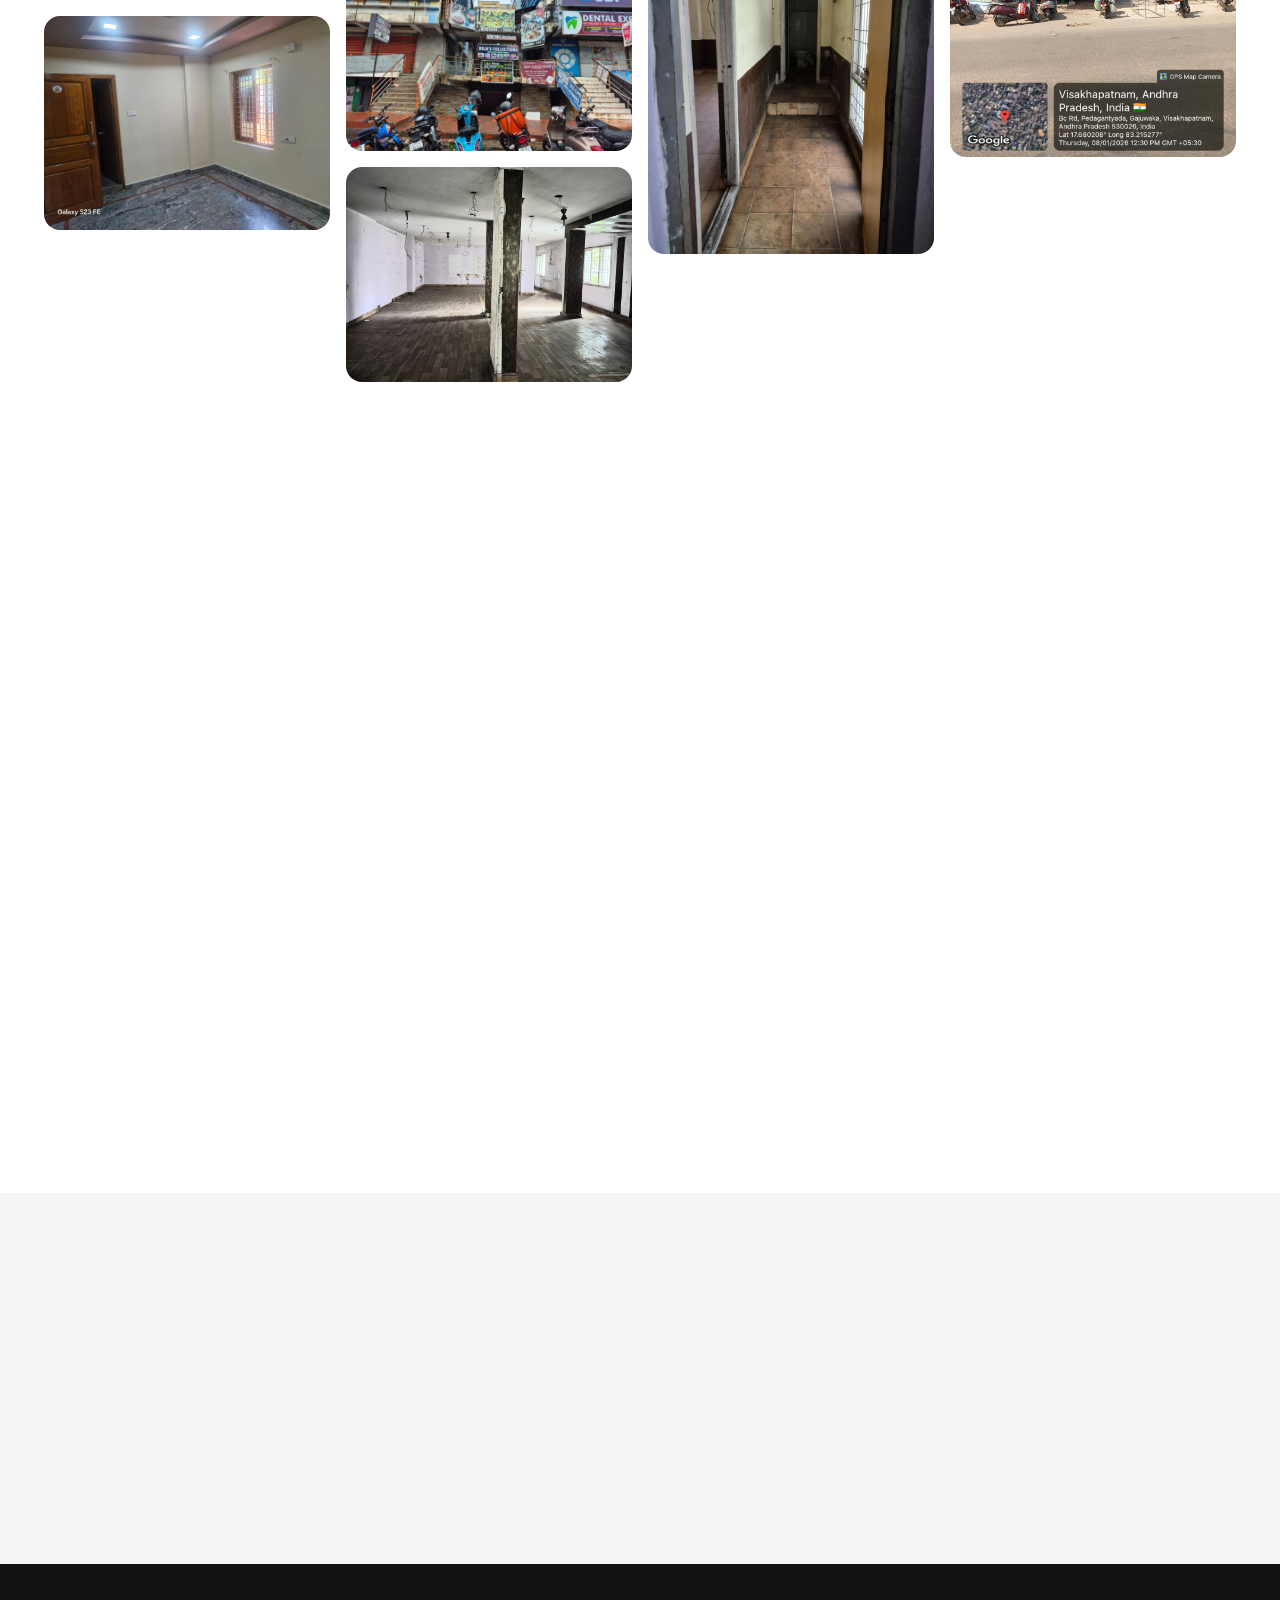
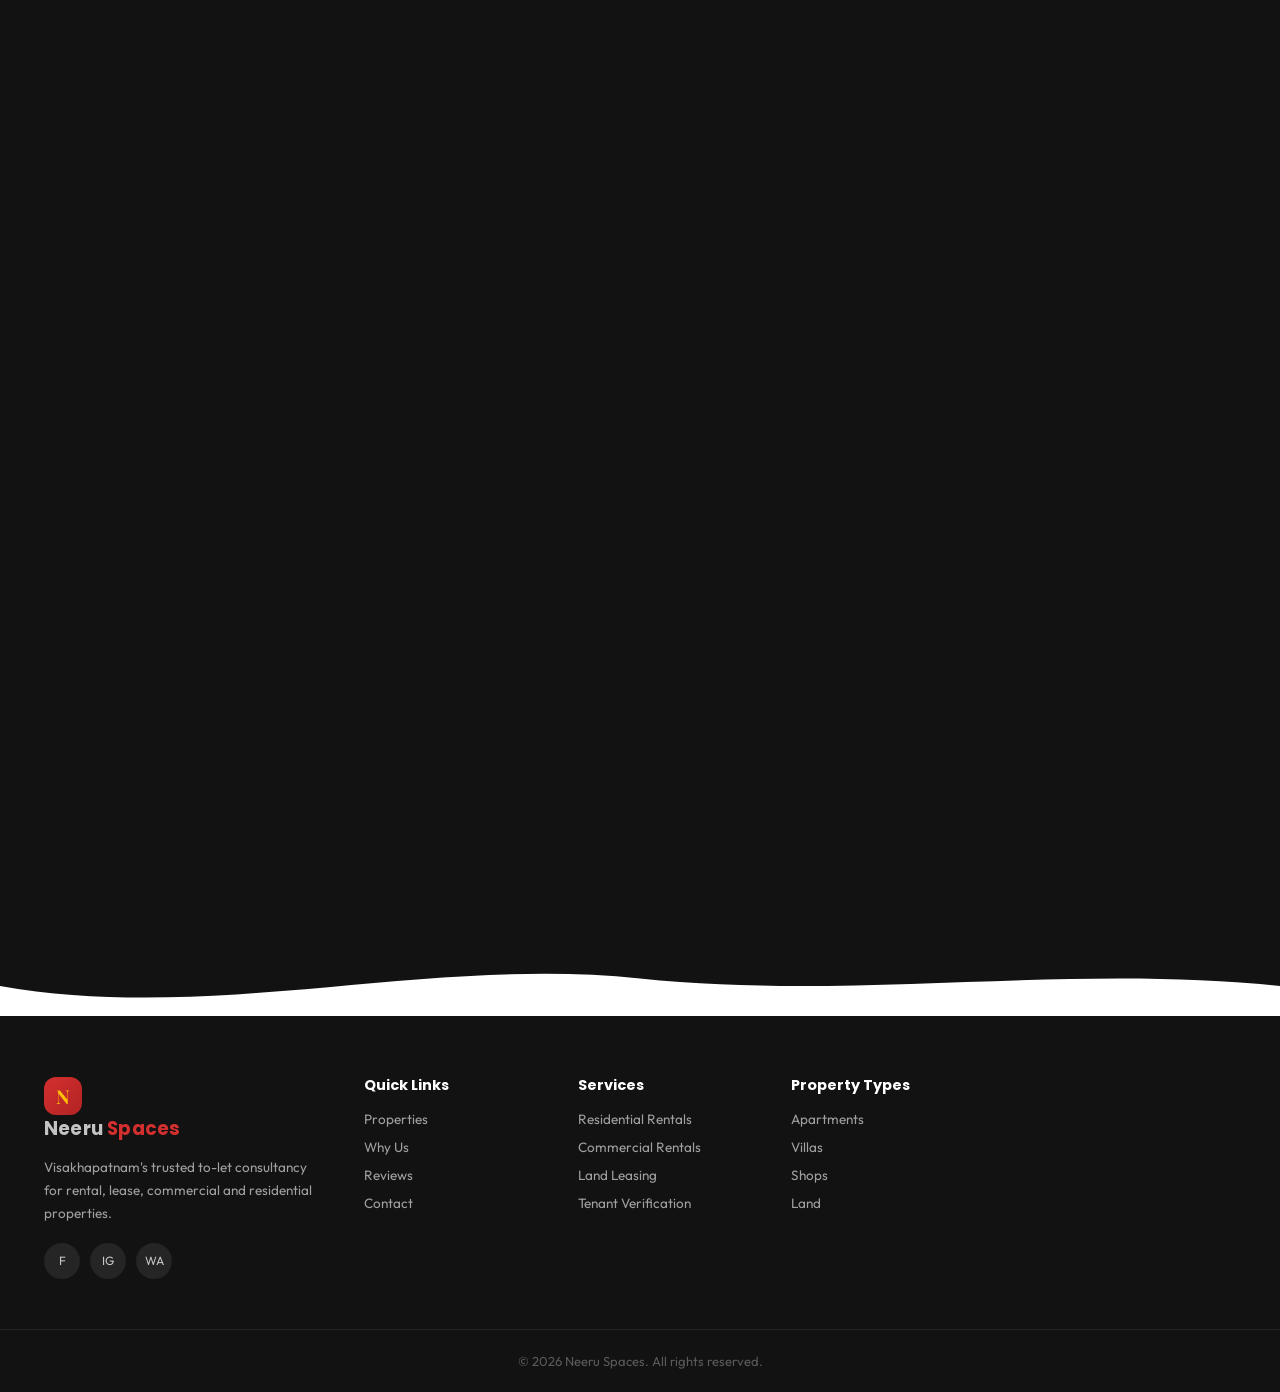
==== commit f30ef5f3: "Update property listings and photo folders Co-authored-by: Copilot <223556219+Copilot@users.noreply." ====
--- a/index.html
+++ b/index.html
@@ -411,6 +411,10 @@
       <h2>Property Gallery</h2>
     </div>
     <div class="gallery-masonry" id="galleryMasonry">
+      <img src="photos/26-58-112/WhatsApp%20Image%202026-11-25%20at%2012.18.13%20AM.jpeg" alt="26-58-112 property photo" loading="lazy">
+      <img src="photos/26-58-112/WhatsApp%20Image%202026-11-25%20at%2012.18.14%20AM%20(1).jpeg" alt="26-58-112 property photo" loading="lazy">
+      <img src="photos/26-58-112/WhatsApp%20Image%202026-11-25%20at%2012.18.14%20AM%20(2).jpeg" alt="26-58-112 property photo" loading="lazy">
+      <img src="photos/26-58-112/WhatsApp%20Image%202026-11-25%20at%2012.18.14%20AM.jpeg" alt="26-58-112 property photo" loading="lazy">
       <img src="photos/DrKeerthi/Building.jpeg" alt="Dr Keerthi property building exterior" loading="lazy">
       <img src="photos/DrKeerthi/enterance.jpeg" alt="Entrance of Dr Keerthi property" loading="lazy">
       <img src="photos/DrKeerthi/office1.jpeg" alt="Office interior at Dr Keerthi property" loading="lazy">
@@ -419,6 +423,27 @@
       <img src="photos/DrKeerthi/office4.jpeg" alt="Office space at Dr Keerthi property" loading="lazy">
       <img src="photos/DrKeerthi/lobby.jpeg" alt="Lobby at Dr Keerthi property" loading="lazy">
       <img src="photos/DrKeerthi/kitchen.jpeg" alt="Kitchen at Dr Keerthi property" loading="lazy">
+      <img src="photos/Kalyan%20towers/WhatsApp%20Image%202026-11-25%20at%2012.13.32%20AM.jpeg" alt="Kalyan Towers property photo" loading="lazy">
+      <img src="photos/Kalyan%20towers/WhatsApp%20Image%202026-11-25%20at%2012.13.33%20AM%20(1).jpeg" alt="Kalyan Towers property photo" loading="lazy">
+      <img src="photos/Kalyan%20towers/WhatsApp%20Image%202026-11-25%20at%2012.13.33%20AM%20(2).jpeg" alt="Kalyan Towers property photo" loading="lazy">
+      <img src="photos/Kalyan%20towers/WhatsApp%20Image%202026-11-25%20at%2012.13.33%20AM.jpeg" alt="Kalyan Towers property photo" loading="lazy">
+      <img src="photos/Kalyan%20towers/WhatsApp%20Image%202026-11-25%20at%2012.13.34%20AM%20(1).jpeg" alt="Kalyan Towers property photo" loading="lazy">
+      <img src="photos/Kalyan%20towers/WhatsApp%20Image%202026-11-25%20at%2012.13.34%20AM%20(2).jpeg" alt="Kalyan Towers property photo" loading="lazy">
+      <img src="photos/Kalyan%20towers/WhatsApp%20Image%202026-11-25%20at%2012.13.34%20AM%20(3).jpeg" alt="Kalyan Towers property photo" loading="lazy">
+      <img src="photos/Kalyan%20towers/WhatsApp%20Image%202026-11-25%20at%2012.13.34%20AM.jpeg" alt="Kalyan Towers property photo" loading="lazy">
+      <img src="photos/Kalyan%20towers/WhatsApp%20Image%202026-11-25%20at%2012.13.35%20AM%20(1).jpeg" alt="Kalyan Towers property photo" loading="lazy">
+      <img src="photos/Kalyan%20towers/WhatsApp%20Image%202026-11-25%20at%2012.13.35%20AM%20(2).jpeg" alt="Kalyan Towers property photo" loading="lazy">
+      <img src="photos/Kalyan%20towers/WhatsApp%20Image%202026-11-25%20at%2012.13.35%20AM.jpeg" alt="Kalyan Towers property photo" loading="lazy">
+      <img src="photos/S.R.E%20Plaza/WhatsApp%20Image%202026-11-24%20at%2011.32.24%20PM%20(1).jpeg" alt="S.R.E Plaza property photo" loading="lazy">
+      <img src="photos/S.R.E%20Plaza/WhatsApp%20Image%202026-11-24%20at%2011.32.24%20PM%20(2).jpeg" alt="S.R.E Plaza property photo" loading="lazy">
+      <img src="photos/S.R.E%20Plaza/WhatsApp%20Image%202026-11-24%20at%2011.32.24%20PM.jpeg" alt="S.R.E Plaza property photo" loading="lazy">
+      <img src="photos/S.R.E%20Plaza/WhatsApp%20Image%202026-11-24%20at%2011.32.25%20PM%20(1).jpeg" alt="S.R.E Plaza property photo" loading="lazy">
+      <img src="photos/S.R.E%20Plaza/WhatsApp%20Image%202026-11-24%20at%2011.32.25%20PM%20(2).jpeg" alt="S.R.E Plaza property photo" loading="lazy">
+      <img src="photos/S.R.E%20Plaza/WhatsApp%20Image%202026-11-24%20at%2011.32.25%20PM%20(3).jpeg" alt="S.R.E Plaza property photo" loading="lazy">
+      <img src="photos/S.R.E%20Plaza/WhatsApp%20Image%202026-11-24%20at%2011.32.25%20PM.jpeg" alt="S.R.E Plaza property photo" loading="lazy">
+      <img src="photos/S.R.E%20Plaza/WhatsApp%20Image%202026-11-24%20at%2011.32.26%20PM.jpeg" alt="S.R.E Plaza property photo" loading="lazy">
+      <img src="photos/bharathi%20books%20building/WhatsApp%20Image%202026-11-25%20at%2012.16.54%20AM%20(1).jpeg" alt="Bharathi Books Building property photo" loading="lazy">
+      <img src="photos/bharathi%20books%20building/WhatsApp%20Image%202026-11-25%20at%2012.16.54%20AM.jpeg" alt="Bharathi Books Building property photo" loading="lazy">
     </div>
   </div>
 </section>
